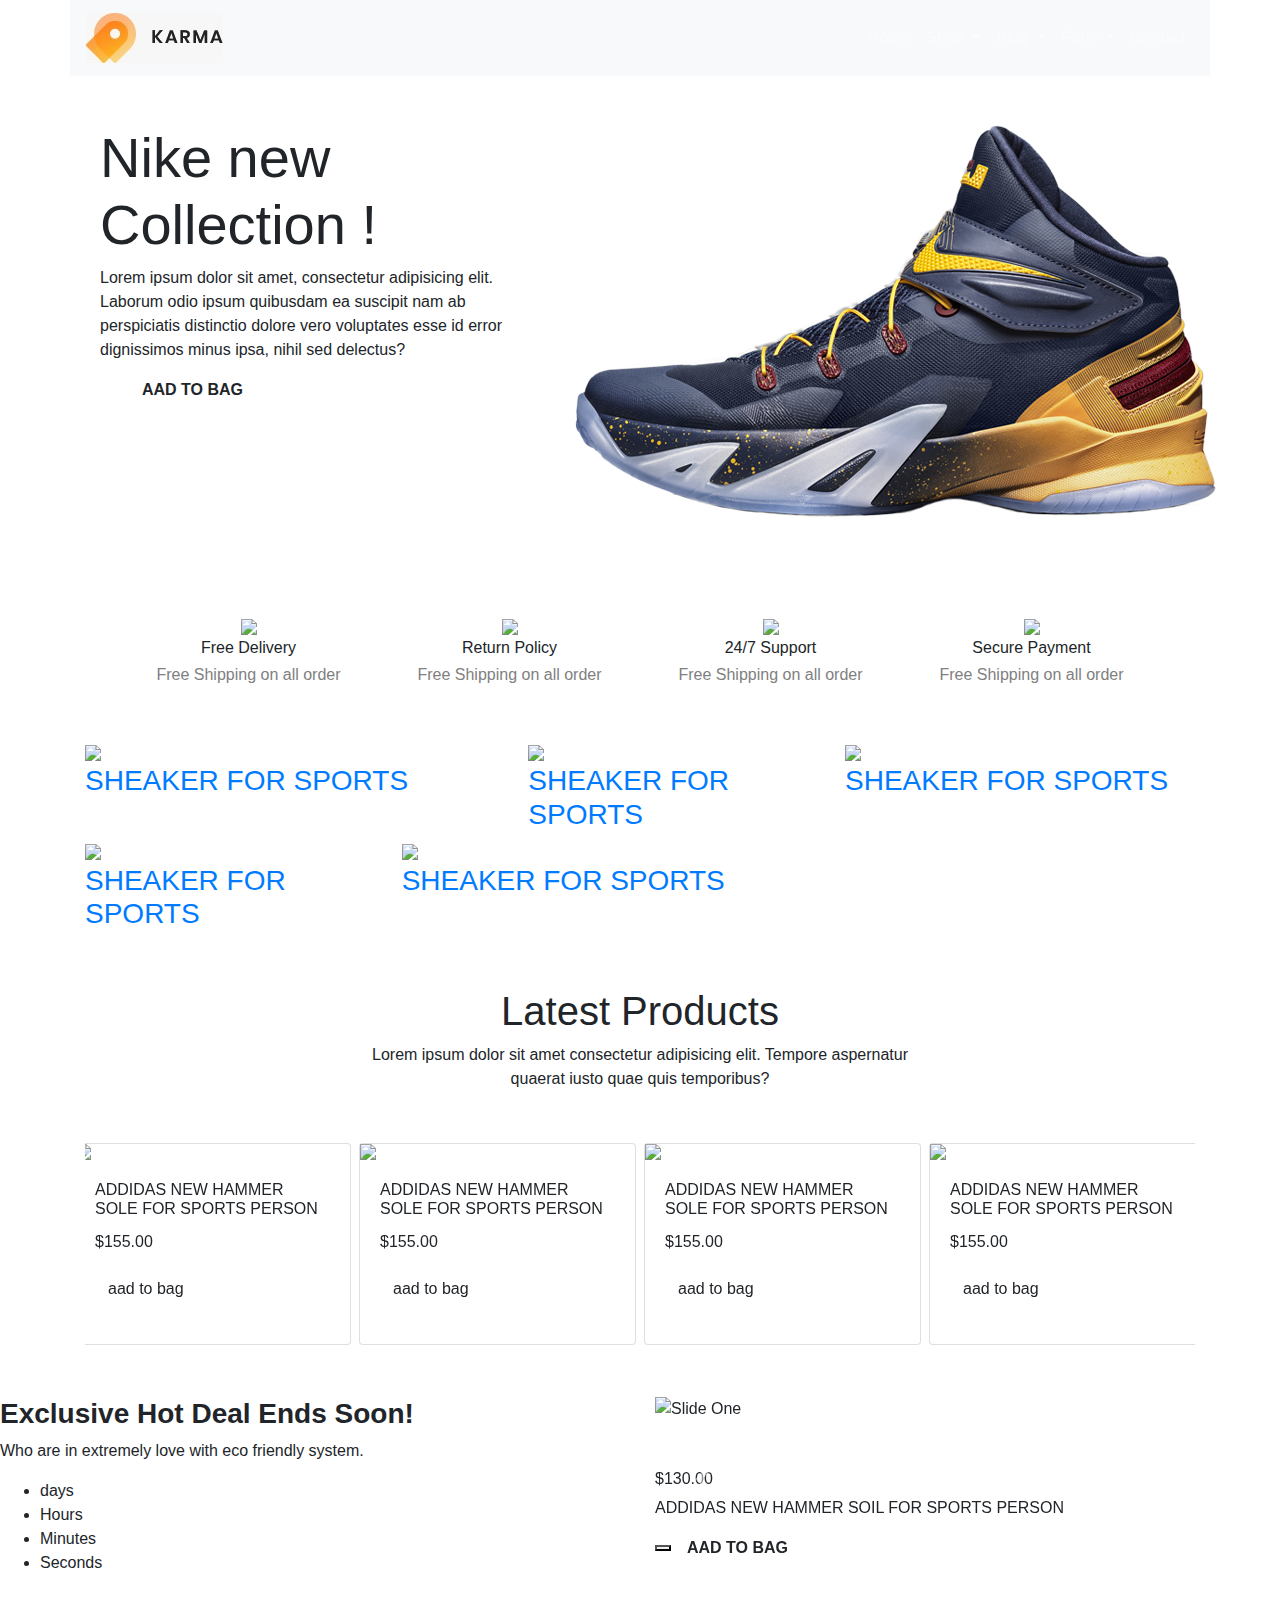
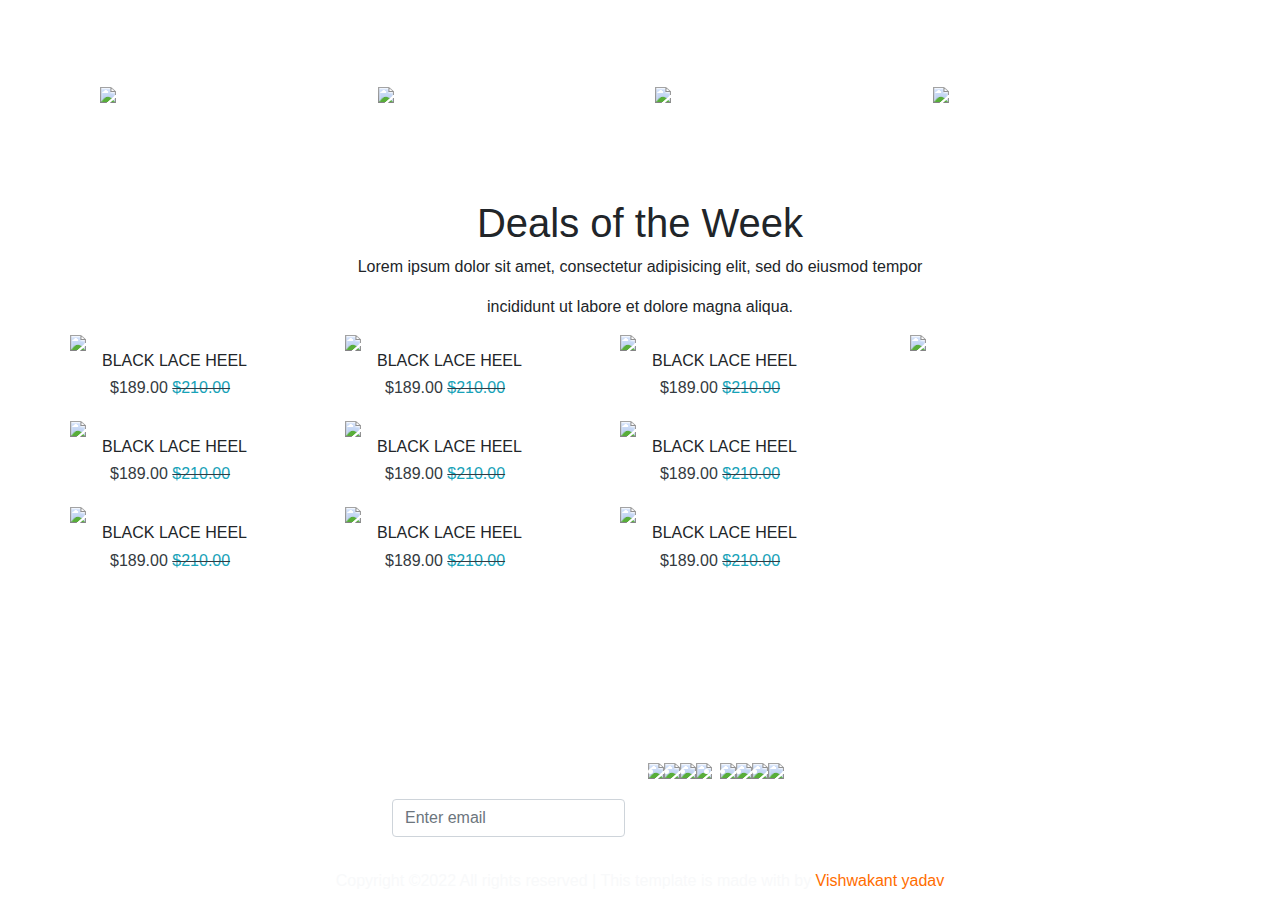
==== index.html @ bac3d117 "Update index.html" ====
<!doctype html>
<html lang="en">
  <head>
    <title>karma shop</title>
    <!-- Required meta tags -->
    <meta charset="utf-8">
    <meta name="viewport" content="width=device-width, initial-scale=1, shrink-to-fit=no">

    <!-- Bootstrap CSS -->
    <link rel="stylesheet" href="https://stackpath.bootstrapcdn.com/bootstrap/4.3.1/css/bootstrap.min.css" integrity="sha384-ggOyR0iXCbMQv3Xipma34MD+dH/1fQ784/j6cY/iJTQUOhcWr7x9JvoRxT2MZw1T" crossorigin="anonymous">
    <link rel="stylesheet" href="https://cdnjs.cloudflare.com/ajax/libs/font-awesome/5.15.2/css/all.min.css" integrity="sha512-HK5fgLBL+xu6dm/Ii3z4xhlSUyZgTT9tuc/hSrtw6uzJOvgRr2a9jyxxT1ely+B+xFAmJKVSTbpM/CuL7qxO8w==" crossorigin="anonymous" referrerpolicy="no-referrer" />
    <link rel="stylesheet" href="assets/css/css.css">
  </head>
  <style>
    .loader{
    width: 80px;
    height: 80px;
    position: relative;
    animation: spin 1.2s linear infinite;
}

  </style>
  <body>
    <div id="myModal" class="modal fade" role="dialog">
      <div class="modal-dialog">
        <!-- Modal content-->
        <div class="modal-content">
          <div class="modal-header">
            <button type="button" class="close" data-dismiss="modal">&times;</button>
            <h4 class="modal-title">Modal Header</h4>
          </div>
          <div class="modal-body">
            <p>Some text in the modal.</p>
          </div>
          <div class="modal-footer">
            <button type="button" class="btn btn-default" data-dismiss="modal">Close</button>
          </div>
        </div>
    
      </div>
    </div>
    <section class="aa">
    <div class="container cc p-0">
    <nav class="navbar navbar-expand-md navbar-dark bg-light ">

    <a class="navbar-brand" href="#">
      <img class="logo horizontal-logo" src="karma.jpeg" alt="forecastr logo">
    </a>
    <button class="navbar-toggler bg-dark" type="button" data-toggle="collapse" data-target="#navbarSupportedContent" aria-controls="navbarSupportedContent" aria-expanded="false" aria-label="Toggle navigation">
      <span class="navbar-toggler-icon"></span>
    </button>
    <div class="collapse navbar-collapse" id="navbarSupportedContent">
      <ul class="navbar-nav ml-auto">
        <li class="nav-item">
          <a class="nav-link" href="index.html">Home</a>
        </li>
        <li class="nav-item dropdown">
          <a class="nav-link dropdown-toggle" href="#" id="navbarDropdown2" role="button" data-toggle="dropdown" aria-haspopup="true" aria-expanded="false">
          Shop
          </a>
          <div class="dropdown-menu" aria-labelledby="navbarDropdown2">
            <a class="dropdown-item" href="#">SHOP CATEGORY</a>
            <a class="dropdown-item" href="#">PRODUCT DETAILS</a>
            <a class="dropdown-item" href="#">PRODUCT CHECKOUT</a>
            <a class="dropdown-item" href="#">SHOPPING CART</a>
            <a class="dropdown-item" href="#">CONFIRMATION</a>
          </div>
        </li>
        <li class="nav-item dropdown">
          <a class="nav-link dropdown-toggle" href="#" id="navbarDropdown3" role="button" data-toggle="dropdown" aria-haspopup="true" aria-expanded="false">
          Blog
          </a>
          <div class="dropdown-menu" aria-labelledby="navbarDropdown3">
            <a class="dropdown-item" href="#">BLOG</a>
            <a class="dropdown-item" href="#">BLOG DETAILS</a>
          </div>
        </li>
        <li class="nav-item dropdown">
            <a class="nav-link dropdown-toggle" href="#" id="navbarDropdown3" role="button" data-toggle="dropdown" aria-haspopup="true" aria-expanded="false">
            Page
            </a>
            <div class="dropdown-menu" aria-labelledby="navbarDropdown3">
              <a class="dropdown-item" href="#">LOGIN</a>
              <a class="dropdown-item" href="#">TRACKING</a>
              <a class="dropdown-item" href="#">ELEMENTS</a>
            </div>
          </li>
        <li class="nav-item">
          <a class="nav-link" href="contact.html">Contact</a>
        </li>
      </ul>
    </div>
</nav>
</div>

<div class="container">
    <div class="col-md-12">
        <div class="row">
    <div class="col-md-5 mt-5">
        <h1 class="display-4"><b>Nike new Collection !</b></h1>
        <p>Lorem ipsum dolor sit amet, consectetur adipisicing elit. Laborum odio ipsum quibusdam ea suscipit nam ab perspiciatis
             distinctio dolore vero voluptates esse id error dignissimos minus ipsa, nihil sed delectus?</p>
             <div class="aad-bag d-flex align-items-center">
              <button type="button" class="btn">
              <span class="lnr lnr-cross"></span></button>
              <span class="add-text text-uppercase ml-3"><b>aad to bag</b></span>
             </div>
              
    </div> 
    <div class="col-md-7 mt-5">
      <img class="img" src="banner-img.png">

    </div>
    
    

    </div>
</div>
</div>
</section>




<div class="container mt-5 dd">
  <div class="row p-5">
<div class="col-lg-3 col-md-6 col-sm-6 text-center">
  <img class="f-icon1" src="C:\Users\hp\Desktop\karma shop\assets\image\f-icon1.png">
  <h6>Free Delivery</h6>
  <h6 style="color: gray;">Free Shipping on all order</h6>
  </div>
  <div class="col-lg-3 col-md-6 col-sm-6 text-center">
    <img class="f-icon1" src="C:\Users\hp\Desktop\karma shop\assets\image\f-icon2.png">
    <h6>Return Policy</h6>
    <h6 style="color: gray;">Free Shipping on all order</h6>
    </div>
    <div class="col-lg-3 col-md-6 col-sm-6 text-center">
      <img class="f-icon1" src="C:\Users\hp\Desktop\karma shop\assets\image\f-icon3.png">
      <h6>24/7 Support</h6>
      <h6 style="color: gray;">Free Shipping on all order</h6>
      </div>
      <div  class="col-lg-3 col-md-6 col-sm-6 text-center">
        <img class="f-icon1" src="C:\Users\hp\Desktop\karma shop\assets\image\f-icon4.png">
        <h6>Secure Payment</h6>
        <h6 style="color: gray;">Free Shipping on all order</h6>
        </div>
</div>
</div>
<div class="container">
  <div class="row">
    <div class="col-lg-8 col-md-8">
      <div class="row">
        <div class="col-lg-7 col-md-8 photo">
          <div class="content">
              <a href="#">
                <div class="content-overlay"></div>
                  <img class="content-image" src="C:\Users\hp\Desktop\karma shop\assets\image\c1.jpg">
                <div class="content-details fadeIn-bottom">
                    <h3 class="content-title">SHEAKER FOR SPORTS</h3>
                </div>
              </a> 
          </div>
        </div>
        <div class="col-lg-5 col-md-4 photo-1">
          <div class="content">
            <a href="#">
              <div class="content-overlay"></div>
                <img class="content-image-1" src="C:\Users\hp\Desktop\karma shop\assets\image\c2.jpg">
              <div class="content-details fadeIn-bottom">
                <h3 class="content-title">SHEAKER FOR SPORTS</h3>
              </div>
            </a>
          </div>
        </div>

        <div class="col-lg-5 col-md-4 photo-2">
          <div class="content">
            <a href="#">
              <div class="content-overlay"></div>
                <img class="content-image-1" src="C:\Users\hp\Desktop\karma shop\assets\image\c3.jpg">
              <div class="content-details fadeIn-bottom">
                <h3 class="content-title">SHEAKER FOR SPORTS</h3>
              </div>
            </a>
          </div>
        </div>
        <div class="col-lg-7 col-md-8 photo-3">
          <div class="content">
              <a href="#">
                <div class="content-overlay"></div>
                  <img class="content-image" src="C:\Users\hp\Desktop\karma shop\assets\image\c4.jpg">
                <div class="content-details fadeIn-bottom">
                    <h3 class="content-title">SHEAKER FOR SPORTS</h3>
                </div>
              </a> 
          </div>
        </div>
      </div>
    </div>

    <div class="col-lg-4 col-md-4">
      <div class="row">
        <div class="col-lg-12 col-md-12 photo-4">
          <div class="content">
            <a href="#">
              <div class="content-overlay"></div>
              <img class="content-image-4" src="C:\Users\hp\Desktop\karma shop\assets\image\c5.jpg">
              <div class="content-details fadeIn-bottom">
                <h3 class="content-title">SHEAKER FOR SPORTS</h3> 
              </div>
            </a> 
          </div>
        </div>
      </div>
    </div>
  </div>
</div>

<div class="container">
  <div class="col-md-12 ttttt text-center mt-5">
    <h1 class="">Latest Products</h1>
    <p>Lorem ipsum dolor sit amet consectetur adipisicing elit. 
        Tempore aspernatur<br> quaerat iusto quae quis temporibus?</p>
  
  </div>
</div>



<section class="my-5">
	<div class="container">
	<div class="col-xl-12">
	</div>
	
		<div id="carouselFourColumn" class="carousel slide" data-ride="carousel">
		  <!-- <ol class="carousel-indicators">
			<li data-target="#carouselFourColumn" data-slide-to="0" class="active"></li>
			<li data-target="#carouselFourColumn" data-slide-to="1"></li>
			<li data-target="#carouselFourColumn" data-slide-to="2"></li>
		  </ol> -->
		  <div class="carousel-inner">
			<div class="carousel-item active">
				<div class="row">
				  <div class="col-xl-3 p-1">				
					<div class="card">
					  <img src="C:\Users\hp\Desktop\karma shop\assets\image\p1.jpg" class="w-100">
					  <div class="card-body">
						<h6 class="card-title">ADDIDAS NEW HAMMER SOLE FOR SPORTS PERSON</h6>
						<p class="card-text">$155.00</p>
            <div class="btn">
              <div class="icon"><i class="fab fa-facebook-f"></i></div>
              <p class="hover-text">aad to bag</p>
            </div>
					  </div>
					</div>
				  </div>
				  <div class="col-xl-3 p-1">				
						<div class="card">
              <img src="C:\Users\hp\Desktop\karma shop\assets\image\p2.jpg" class="w-100">
              <div class="card-body">
              <h6 class="card-title">ADDIDAS NEW HAMMER SOLE FOR SPORTS PERSON</h6>
              <p class="card-text">$155.00</p>
               <div class="btn"><i class="fab fa-facebook-f"></i>
                <div class="icon"><i class="fab fa-facebook-f"></i></div>
                <p class="hover-text">aad to bag</p>
              </div>
               
              </div>
            </div>
				  </div>
				  <div class="col-xl-3 p-1">				
						<div class="card">
              <img src="C:\Users\hp\Desktop\karma shop\assets\image\p3.jpg" class="w-100">
              <div class="card-body">
              <h6 class="card-title">ADDIDAS NEW HAMMER SOLE FOR SPORTS PERSON</h6>
              <p class="card-text">$155.00</p>
              <div class="btn"><i class="fab fa-facebook-f"></i>
                <div class="icon"><i class="fab fa-facebook-f"></i></div>
                <p class="hover-text">aad to bag</p>
              </div>
              </div>
            </div>
				  </div>
				  <div class="col-xl-3 p-1">				
						<div class="card">
              <img src="C:\Users\hp\Desktop\karma shop\assets\image\p4.jpg" class="w-100">
              <div class="card-body">
              <h6 class="card-title">ADDIDAS NEW HAMMER SOLE FOR SPORTS PERSON</h6>
              <p class="card-text">$155.00</p>
              <div class="btn"><i class="fab fa-facebook-f"></i>
                <div class="icon"><i class="fab fa-facebook-f"></i></div>
                <p class="hover-text">aad to bag</p>
              </div>
              </div>
            </div>
				  </div>
				</div>
			</div>
			<div class="carousel-item">
			 <div class="row">
				  <div class="col-xl-3 p-1">				
						<div class="card">
              <img src="C:\Users\hp\Desktop\karma shop\assets\image\p6.jpg" class="w-100">
              <div class="card-body">
              <h6 class="card-title">ADDIDAS NEW HAMMER SOLE FOR SPORTS PERSON</h6>
              <p class="card-text">$155.00</p>
              <div class="btn"><i class="fab fa-facebook-f"></i>
                <div class="icon"><i class="fab fa-facebook-f"></i></div>
                <p class="hover-text">aad to bag</p>
              </div>
              </div>
            </div>
				  </div>
				  <div class="col-xl-3 p-1">				
						<div class="card">
              <img src="C:\Users\hp\Desktop\karma shop\assets\image\p6.jpg" class="w-100">
              <div class="card-body">
              <h6 class="card-title">ADDIDAS NEW HAMMER SOLE FOR SPORTS PERSON</h6>
              <p class="card-text">$155.00</p>
              <div class="btn"><i class="fab fa-facebook-f"></i>
                <div class="icon"><i class="fab fa-facebook-f"></i></div>
                <p class="hover-text">aad to bag</p>
              </div>
              </div>
            </div>
				  </div>
				  <div class="col-xl-3 p-1">				
						<div class="card">
              <img src="C:\Users\hp\Desktop\karma shop\assets\image\p7.jpg" class="w-100">
              <div class="card-body">
              <h6 class="card-title">ADDIDAS NEW HAMMER SOLE FOR SPORTS PERSON</h6>
              <p class="card-text">$155.00</p>
              <div class="btn"><i class="fab fa-facebook-f"></i>
                <div class="icon"><i class="fab fa-facebook-f"></i></div>
                <p class="hover-text">aad to bag</p>
              </div>
              </div>
            </div>
				  </div>
				  <div class="col-xl-3 p-1">				
						<div class="card">
              <img src="C:\Users\hp\Desktop\karma shop\assets\image\p8.jpg" class="w-100">
              <div class="card-body">
              <h6 class="card-title">ADDIDAS NEW HAMMER SOLE FOR SPORTS PERSON</h6>
              <p class="card-text">$155.00</p>
              <div class="btn"><i class="fab fa-facebook-f"></i>
                <div class="icon"><i class="fab fa-facebook-f"></i></div>
                <p class="hover-text">aad to bag</p>
              </div>
              </div>
            </div>
				  </div>
				</div>
			</div>
			<div class="carousel-item">
			<div class="row">
				  <div class="col-xl-3 p-1">				
						<div class="card">
					  <img src="C:\Users\hp\Desktop\karma shop\assets\image\p1.jpg" class="w-100">
					  <div class="card-body">
						<h6 class="card-title">ADDIDAS NEW HAMMER SOLE FOR SPORTS PERSON</h6>
						<p class="card-text">$155.00</p>
            <div class="btn"><i class="fab fa-facebook-f"></i>
              <div class="icon"><i class="fab fa-facebook-f"></i></div>
              <p class="hover-text">aad to bag</p>
            </div>
					  </div>
					</div>
				  </div>
				  <div class="col-xl-3 p-1">				
            <div class="card">
              <img src="C:\Users\hp\Desktop\karma shop\assets\image\p1.jpg" class="w-100">
              <div class="card-body">
              <h6 class="card-title">ADDIDAS NEW HAMMER SOLE FOR SPORTS PERSON</h6>
              <p class="card-text">$155.00</p>
              <div class="btn"><i class="fab fa-facebook-f"></i>
                <div class="icon"><i class="fab fa-facebook-f"></i></div>
                <p class="hover-text">aad to bag</p>
              </div>
              </div>
            </div>
				  </div>
				  <div class="col-xl-3 p-1">				
						<div class="card">
              <img src="C:\Users\hp\Desktop\karma shop\assets\image\p1.jpg" class="w-100">
              <div class="card-body">
              <h6 class="card-title">ADDIDAS NEW HAMMER SOLE FOR SPORTS PERSON</h6>
              <p class="card-text">$155.00</p>
              <div class="btn"><i class="fab fa-facebook-f"></i>
                <div class="icon"><i class="fab fa-facebook-f"></i></div>
                <p class="hover-text">aad to bag</p>
              </div>
              </div>
            </div>
				  </div>
				  <div class="col-xl-3 p-1">				
						<div class="card">
              <img src="C:\Users\hp\Desktop\karma shop\assets\image\p1.jpg" class="w-100">
              <div class="card-body">
              <h6 class="card-title">ADDIDAS NEW HAMMER SOLE FOR SPORTS PERSON</h6>
              <p class="card-text">$155.00</p>
              <div class="btn"><i class="fab fa-facebook-f"></i>
                <div class="icon"><i class="fab fa-facebook-f"></i></div>
                <p class="hover-text">aad to bag</p>
              </div>
              </div>
            </div>
				  </div>
				</div>
			</div>
		  </div>
		  <a class="carousel-control-prev" href="#carouselFourColumn" role="button" data-slide="prev">
			<span class="carousel-control-prev-icon" aria-hidden="true"></span>
			<span class="sr-only">Previous</span>
		  </a>
		  <a class="carousel-control-next" href="#carouselFourColumn" role="button" data-slide="next">
			<span class="carousel-control-next-icon" aria-hidden="true"></span>
			<span class="sr-only">Next</span>
		  </a>
		</div>
		</div>	
	</section>

  <div class="container-fluid p-0 overflow-hidden">
    <div class="row">
      <div class="col-md-6"> 
        <div class="back">
          <div class="text">
              <h3><b>Exclusive Hot Deal Ends Soon!</b></h3>
              <p>Who are in extremely love with eco friendly system.</p>

              
                <div id="countdown down">
                  <ul>
                    <li><span id="days"></span>days</li>
                    <li><span id="hours"></span>Hours</li>
                    <li><span id="minutes"></span>Minutes</li>
                    <li><span id="seconds"></span>Seconds</li>
                  </ul>
                </div>

              
              
           </div>
        </div>

      </div>
        <div class="col-md-6 ab">
          
         
        <div id="bs4-slide-carousel" class="carousel slide" data-ride="carousel" >
          <div class="carousel-inner">
            <div class="carousel-item active liner">
              <img class="d-block w-50" src="C:\Users\hp\Desktop\karma shop\assets\image\e-p1.png" alt="Slide One">
              <div class=" mr-5 mt-5">
                <h6>$130.00 </h6>
              <p>ADDIDAS NEW HAMMER SOIL FOR SPORTS PERSON</p>
              </div>
              <div class="aad-bag d-flex align-items-center lp">
                <button type="button" class="bttn">
                <span class="lnr lnr-cross"></span></button>
                <span class="add-text text-uppercase ml-3"><b>aad to bag</b></span>
               </div>
              
            </div>
            <div class="carousel-item liner">
              <img class="d-block w-50" src="C:\Users\hp\Desktop\karma shop\assets\image\e-p1.png" alt="Slide Two">
              <div class=" mr-5 mt-5">
                <h6>$130.00 </h6>
              <p>ADDIDAS NEW HAMMER SOIL FOR SPORTS PERSON</p>
              </div>
              <div class="aad-bag d-flex align-items-center">
                <button type="button" class="bttn">
                <span class="lnr lnr-cross"></span></button>
                <span class="add-text text-uppercase ml-3"><b>aad to bag</b></span>
               </div>
              
                
            </div>
            <div class="carousel-item liner">
              <img class="d-block w-50" src="C:\Users\hp\Desktop\karma shop\assets\image\e-p1.png" alt="Slide Three">
              <div class=" mr-5 mt-5">
                <h6>$130.00</h6>
              <p>ADDIDAS NEW HAMMER SOIL FOR SPORTS PERSON</p>
              </div>
              <div class="aad-bag d-flex align-items-center">
                <button type="button" class="bttn">
                <span class="lnr lnr-cross"></span></button>
                <span class="add-text text-uppercase ml-3"><b>aad to bag</b></span>
               </div>
                
            </div>
          </div>
          <a class="carousel-control-prev" href="#bs4-slide-carousel" role="button" data-slide="prev">
            <span class="carousel-control-prev-icon" aria-hidden="true"></span>
            <span class="sr-only">Previous</span>
          </a>
          <a class="carousel-control-next" href="#bs4-slide-carousel" role="button" data-slide="next">
            <span class="carousel-control-next-icon" aria-hidden="true"> <span class="sr-only">Next</span></span>
            <span class="sr-only">Next</span>
          </a>  
        </div>
       
        
        
        </div>
        
    </div>
  </div>

  <div class="container">
    <div class="col-md-12 mt-5 pt-5">
      <div class="row">
      <div class="col-md-3 col-sm-6 ss">
          <img class="img-fluid d-block mx-auto" src="C:\Users\hp\Desktop\karma shop\assets\image\1.png">
        </div>
        <div class="col-md-3 col-sm-6 ss">
          <img class="img-fluid d-block mx-auto" src="C:\Users\hp\Desktop\karma shop\assets\image\2.png">
        </div>
        <div class="col-md-3 col-sm-6 ss">
          <img class="img-fluid d-block mx-auto" src="C:\Users\hp\Desktop\karma shop\assets\image\3.png">
        </div>
        <div class="col-md-3 col-sm-6 ss">
          <img class="img-fluid d-block mx-auto" src="C:\Users\hp\Desktop\karma shop\assets\image\4.png">
        </div>
      </div>
    </div>
  </div>

  <div class="container">
    <div class="col-md-12 text-center mt-5 pt-5">
      <h1>Deals of the Week</h1>
      <p>Lorem ipsum dolor sit amet, consectetur adipisicing elit, sed do eiusmod 
        tempor<p>incididunt ut labore et dolore magna aliqua.</p></p>
    </div>
  </div>

  <div class="container">
      <div class="row">
        <div class="col-md-9 row lo">
        <div class="col-md-4 d-flex p-0">
          <img  src="C:\Users\hp\Desktop\karma shop\assets\image\r1.jpg">
        <div>
          <h6 class="mx-3 mt-3 lace">BLACK LACE HEEL</h6>
            <h6 class="text-dark mx-4">$189.00 <del><span class="text-info">$210.00</span></del></h6>
            </div>
        </div>
        <div class="col-md-4 d-flex p-0">
          <img  src="C:\Users\hp\Desktop\karma shop\assets\image\r2.jpg">
          <div>
          <h6 class="mx-3 mt-3 lace">BLACK LACE HEEL</h6>
            <h6 class="text-dark mx-4">$189.00 <del><span class="text-info">$210.00</span></del></h6>
            </div>
        </div>
        <div class="col-md-4 d-flex p-0">
          <img  src="C:\Users\hp\Desktop\karma shop\assets\image\r3.jpg">
          <div>
          <h6 class="mx-3 mt-3 lace">BLACK LACE HEEL</h6>
            <h6 class="text-dark mx-4">$189.00 <del><span class="text-info">$210.00</span></del></h6>
            </div>
        </div>
        <div class="col-md-4 d-flex mt-3 p-0">
          <img  src="C:\Users\hp\Desktop\karma shop\assets\image\r5.jpg">
          <div>
          <h6 class="mx-3 mt-3 lace">BLACK LACE HEEL</h6>
            <h6 class="text-dark mx-4">$189.00 <del><span class="text-info">$210.00</span></del></h6>
            </div>
        </div>
        <div class="col-md-4 d-flex mt-3 p-0">
          <img  src="C:\Users\hp\Desktop\karma shop\assets\image\r6.jpg">
          <div>
          <h6 class="mx-3 mt-3 lace">BLACK LACE HEEL</h6>
            <h6 class="text-dark mx-4">$189.00 <del><span class="text-info">$210.00</span></del></h6>
            </div>
        </div>
        <div class="col-md-4 d-flex mt-3 p-0">
          <img  src="C:\Users\hp\Desktop\karma shop\assets\image\r7.jpg">
          <div>
          <h6 class="mx-3 mt-3 lace">BLACK LACE HEEL</h6>
            <h6 class="text-dark mx-4">$189.00 <del><span class="text-info">$210.00</span></del></h6>
            </div>
        </div>
        <div class="col-md-4 d-flex mt-3 p-0">
          <img  src="C:\Users\hp\Desktop\karma shop\assets\image\r9.jpg">
          <div>
          <h6 class="mx-3 mt-3 lace">BLACK LACE HEEL</h6>
            <h6 class="text-dark mx-4">$189.00 <del><span class="text-info">$210.00</span></del></h6>
            </div>
        </div>
        <div class="col-md-4 d-flex mt-3 p-0">
          <img  src="C:\Users\hp\Desktop\karma shop\assets\image\r10.jpg">
          <div>
          <h6 class="mx-3 mt-3 lace">BLACK LACE HEEL</h6>
            <h6 class="text-dark mx-4">$189.00 <del><span class="text-info">$210.00</span></del></h6>
            </div>
        </div>
        <div class="col-md-4 d-flex mt-3 p-0">
          <img  src="C:\Users\hp\Desktop\karma shop\assets\image\r11.jpg">
          <div>
          <h6 class="mx-3 mt-3 lace">BLACK LACE HEEL</h6>
            <h6 class="text-dark mx-4">$189.00 <del><span class="text-info">$210.00</span></del></h6>
            </div>
        </div>

      </div>
      <div class="col-md-3 mb">
        <img class="img-fluid d-block mx-auto" src="C:\Users\hp\Desktop\karma shop\assets\image\c5 (1).jpg">
      </div>
      </div>
  </div>

     <div class="container-fluid mt-5 p-0 overflow-hidden">
      <div class="row p-0">
        <div class="background row p-0">
          <div class="col-md-3 col-lg-3 mt-5 pt-5 ba">
            <div class="text-white ml-5 pl-4 da">
              <h4 class="us">About Us</h4>
            <p class="co">Lorem ipsum dolor sit amet, consectetur adipisicing elit,
               sed do eiusmod tempor incididunt ut labore dolore magna aliqua.</p>
            </div>
          </div>
          <div class="col-md-3 col-lg-3 mt-5 pt-5 sa">
            <div class="text-white ml-5 pl-4 sb">
              <h4 class="us">Newsletter</h4>
            <p class="co">Stay update with our latest</p>
            <input type="email" class="form-control" id="exampleInputEmail1" aria-describedby="emailHelp" placeholder="Enter email">
            </div>
          </div>
          <div class="col-md-3  col-lg-3 mt-5 pt-5 wa">
            <div class="row text-white">
              <div class="col-md-12 na">
                <h4>Instragram Feed</h4>
              </div>
              <ul class="d-flex m-0 p-0 ml-2 vv">
                <li class="padding"><img src="C:\Users\hp\Desktop\karma shop\assets\image\i1.jpg"></li>
                <li class="padding"><img src="C:\Users\hp\Desktop\karma shop\assets\image\i2.jpg"></li>
                <li class="padding"><img src="C:\Users\hp\Desktop\karma shop\assets\image\i3.jpg"></li>
                <li class="padding"><img src="C:\Users\hp\Desktop\karma shop\assets\image\i4.jpg"></li>
              </ul>
              <ul class="d-flex m-0 p-0 ml-2 vv">
                <li class="padding"><img src="C:\Users\hp\Desktop\karma shop\assets\image\i5.jpg"></li>
                <li class="padding"><img src="C:\Users\hp\Desktop\karma shop\assets\image\i6.jpg"></li>
                <li class="padding"><img src="C:\Users\hp\Desktop\karma shop\assets\image\i7.jpg"></li>
                <li class="padding"><img src="C:\Users\hp\Desktop\karma shop\assets\image\i8.jpg"></li>
              </ul>

           
            </div>
          </div>
          <div class="col-md-3 col-lg-3 mt-5 pt-5 ma">
            <div class="text-white ml-5 pl-4 mm">
              <h4> Follow Us</h4>
            <p class="co">Let us be social</p>
            <i class="fab fa-facebook"></i>
            <i class="fab fa-twitter"></i>
            <i class="fab fa-linkedin-in"></i>
            <i class="fab fa-whatsapp"></i>
            </div>
          </div>

          <div class="col-md-12 bbb p-0 m-0">
            <h6 class="text-light text-center">Copyright ©2022 All rights reserved | This template is made with by <span style="color:#ff6d00">Vishwakant yadav</span></h6>
          </div>


        </div>
      </div>
     </div>

  
    
   




























    <!-- Optional JavaScript -->
    <!-- jQuery first, then Popper.js, then Bootstrap JS -->
    <script src="https://code.jquery.com/jquery-3.3.1.slim.min.js" integrity="sha384-q8i/X+965DzO0rT7abK41JStQIAqVgRVzpbzo5smXKp4YfRvH+8abtTE1Pi6jizo" crossorigin="anonymous"></script>
    <script src="https://cdnjs.cloudflare.com/ajax/libs/popper.js/1.14.7/umd/popper.min.js" integrity="sha384-UO2eT0CpHqdSJQ6hJty5KVphtPhzWj9WO1clHTMGa3JDZwrnQq4sF86dIHNDz0W1" crossorigin="anonymous"></script>
    <script src="https://stackpath.bootstrapcdn.com/bootstrap/4.3.1/js/bootstrap.min.js" integrity="sha384-JjSmVgyd0p3pXB1rRibZUAYoIIy6OrQ6VrjIEaFf/nJGzIxFDsf4x0xIM+B07jRM" crossorigin="anonymous"></script>
    <script src="assets/js/js.js"></script>
    <script>
      $('#bs4-slide-carousel').carousel({
        interval: 3000
      })
      </script>
  </body>
</html>
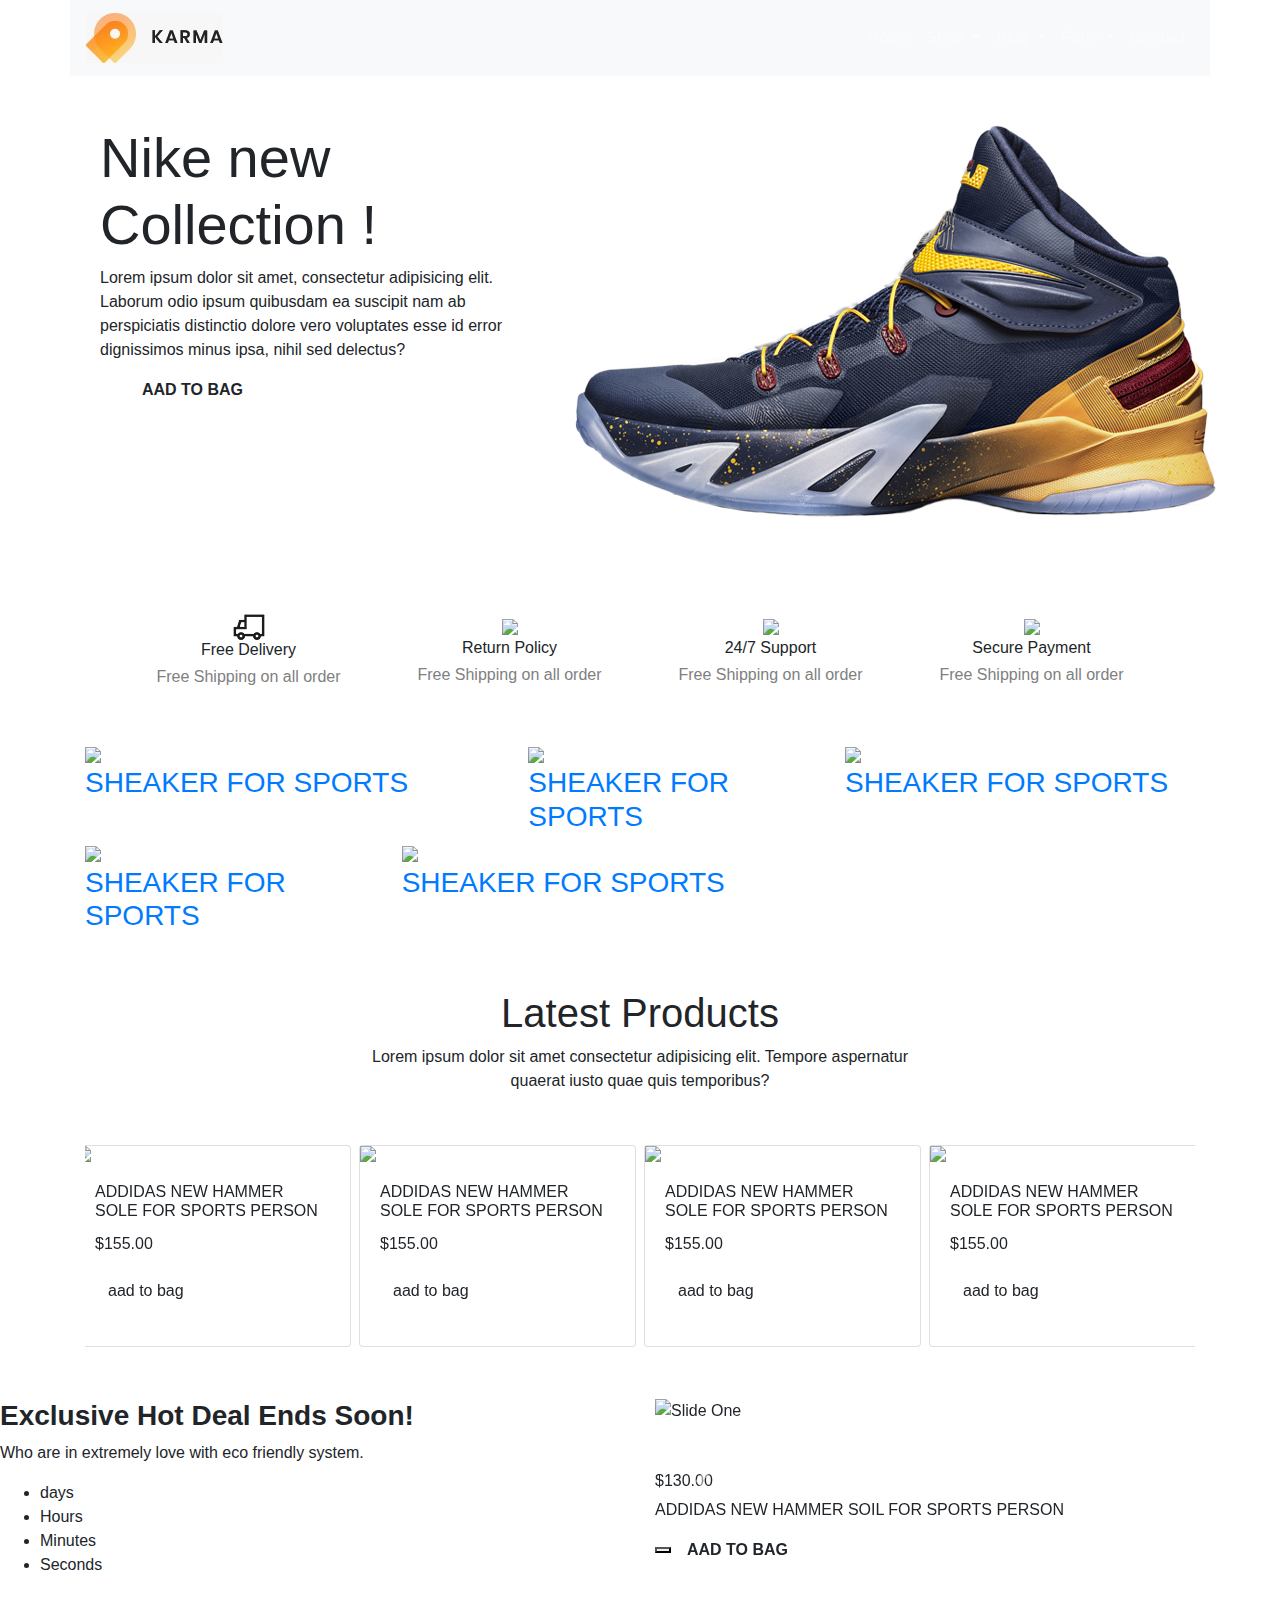
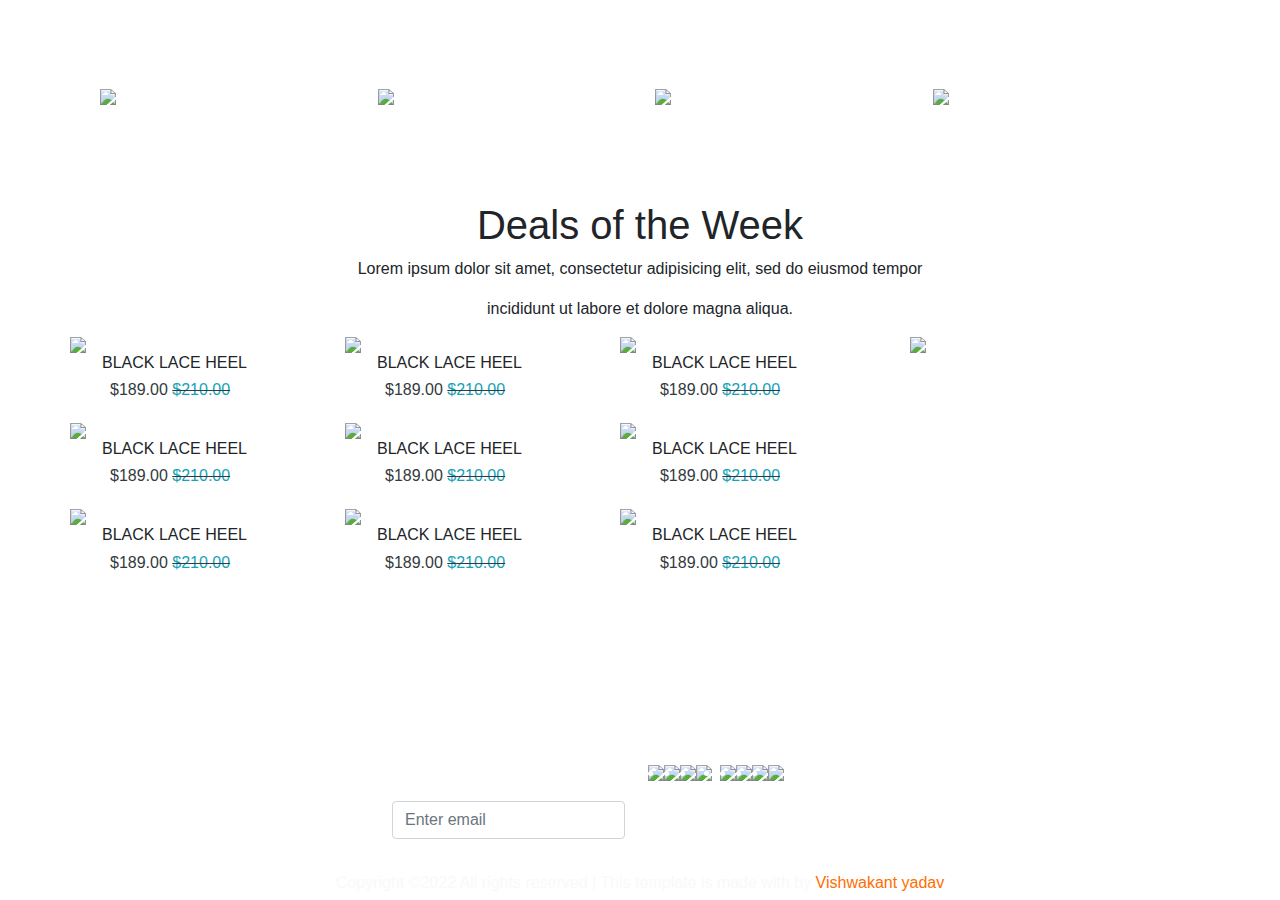
==== commit 2c73ae84: "Update index.html" ====
--- a/index.html
+++ b/index.html
@@ -125,7 +125,7 @@
 <div class="container mt-5 dd">
   <div class="row p-5">
 <div class="col-lg-3 col-md-6 col-sm-6 text-center">
-  <img class="f-icon1" src="C:\Users\hp\Desktop\karma shop\assets\image\f-icon1.png">
+  <img class="f-icon1" src="f-icon1.png">
   <h6>Free Delivery</h6>
   <h6 style="color: gray;">Free Shipping on all order</h6>
   </div>
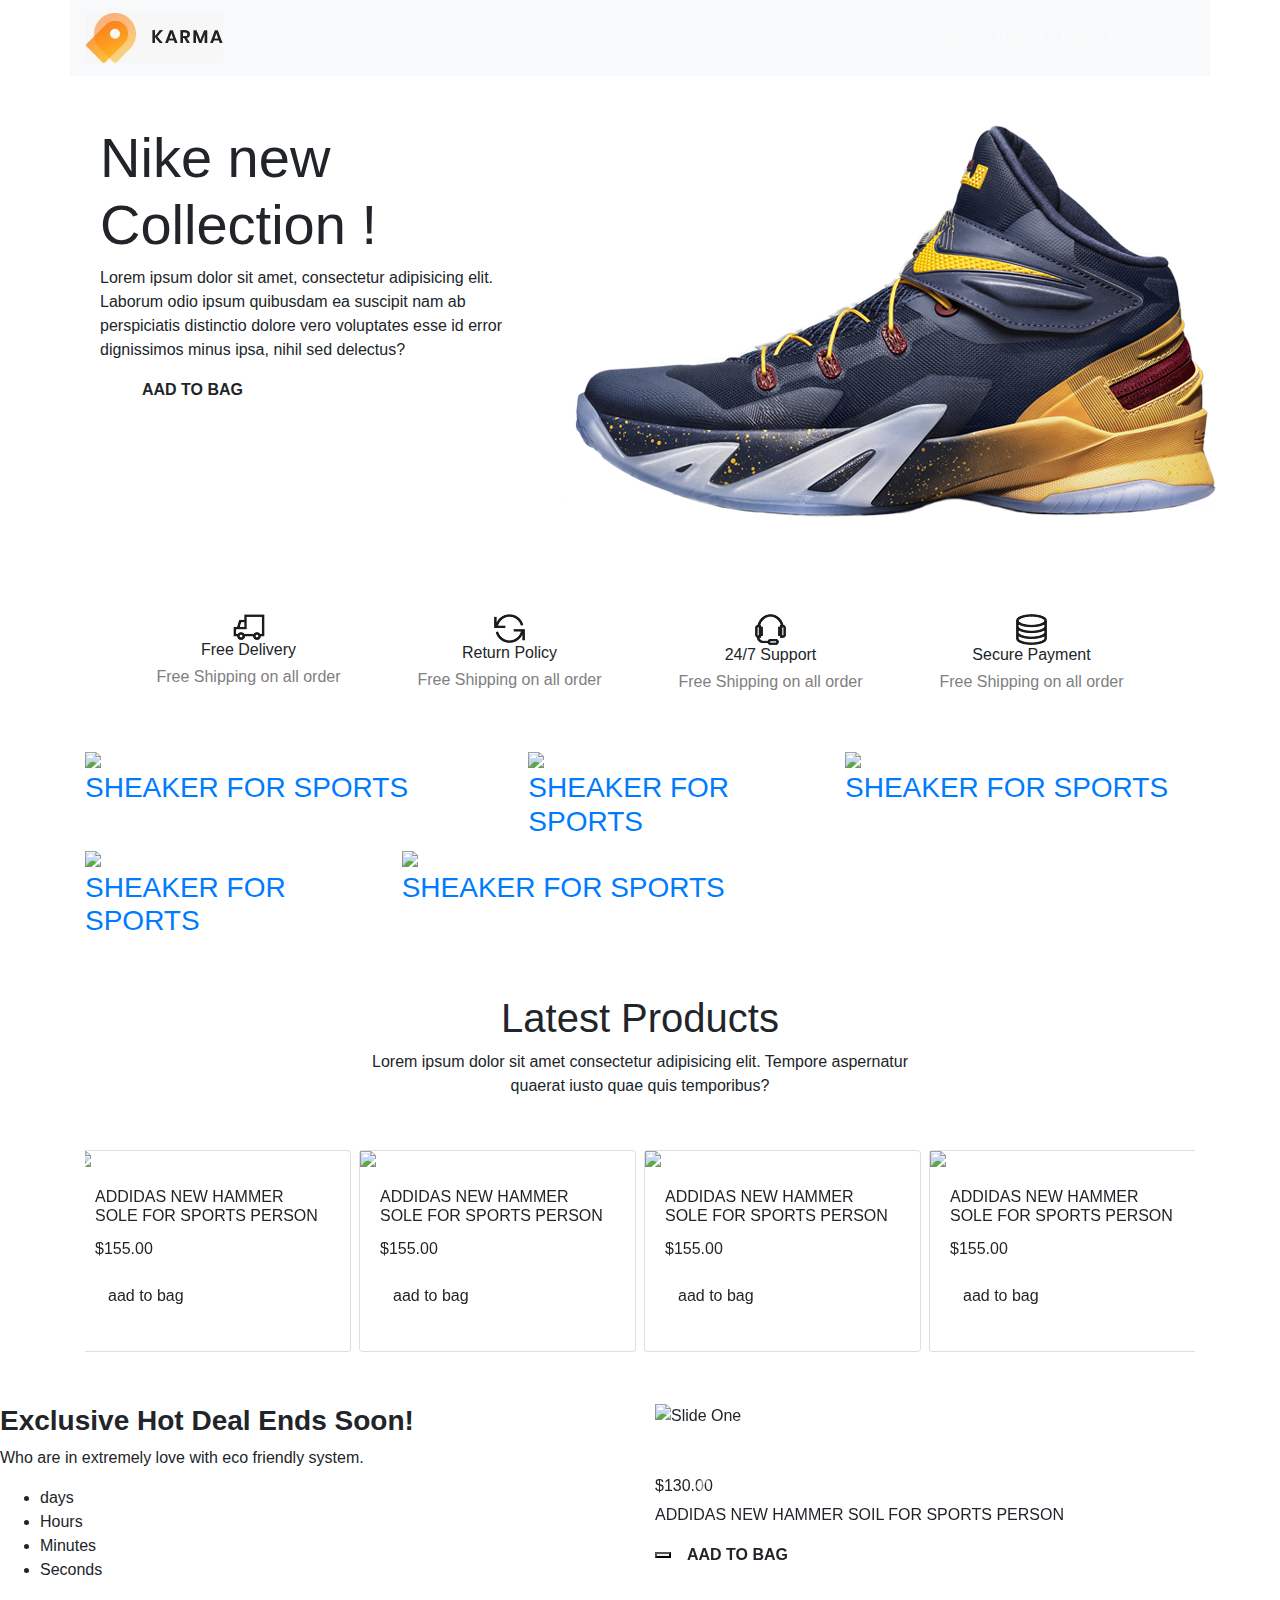
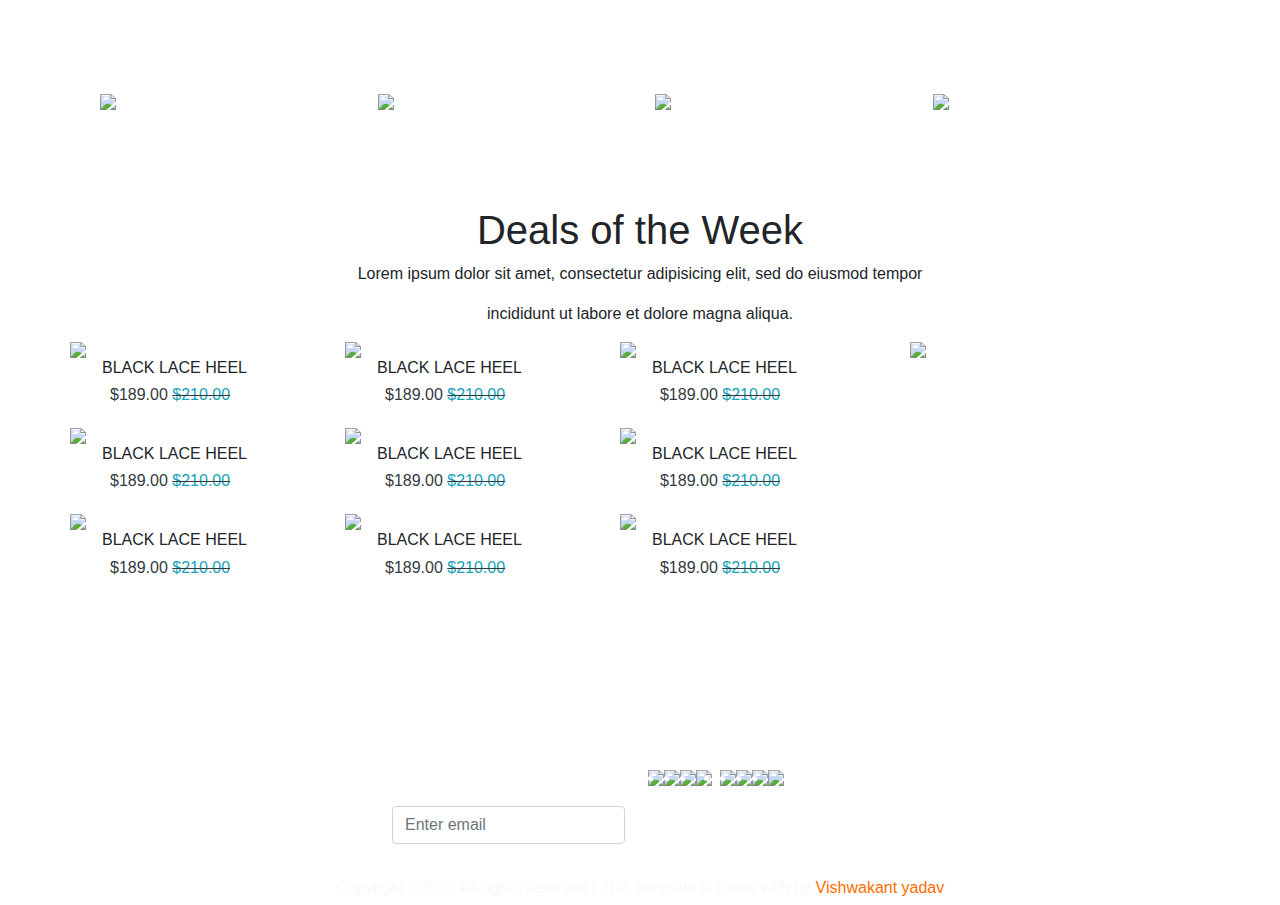
==== commit f905825c: "Update index.html" ====
--- a/index.html
+++ b/index.html
@@ -130,17 +130,17 @@
   <h6 style="color: gray;">Free Shipping on all order</h6>
   </div>
   <div class="col-lg-3 col-md-6 col-sm-6 text-center">
-    <img class="f-icon1" src="C:\Users\hp\Desktop\karma shop\assets\image\f-icon2.png">
+    <img class="f-icon1" src="f-icon2.png">
     <h6>Return Policy</h6>
     <h6 style="color: gray;">Free Shipping on all order</h6>
     </div>
     <div class="col-lg-3 col-md-6 col-sm-6 text-center">
-      <img class="f-icon1" src="C:\Users\hp\Desktop\karma shop\assets\image\f-icon3.png">
+      <img class="f-icon1" src="f-icon3.png">
       <h6>24/7 Support</h6>
       <h6 style="color: gray;">Free Shipping on all order</h6>
       </div>
       <div  class="col-lg-3 col-md-6 col-sm-6 text-center">
-        <img class="f-icon1" src="C:\Users\hp\Desktop\karma shop\assets\image\f-icon4.png">
+        <img class="f-icon1" src="f-icon4.png">
         <h6>Secure Payment</h6>
         <h6 style="color: gray;">Free Shipping on all order</h6>
         </div>
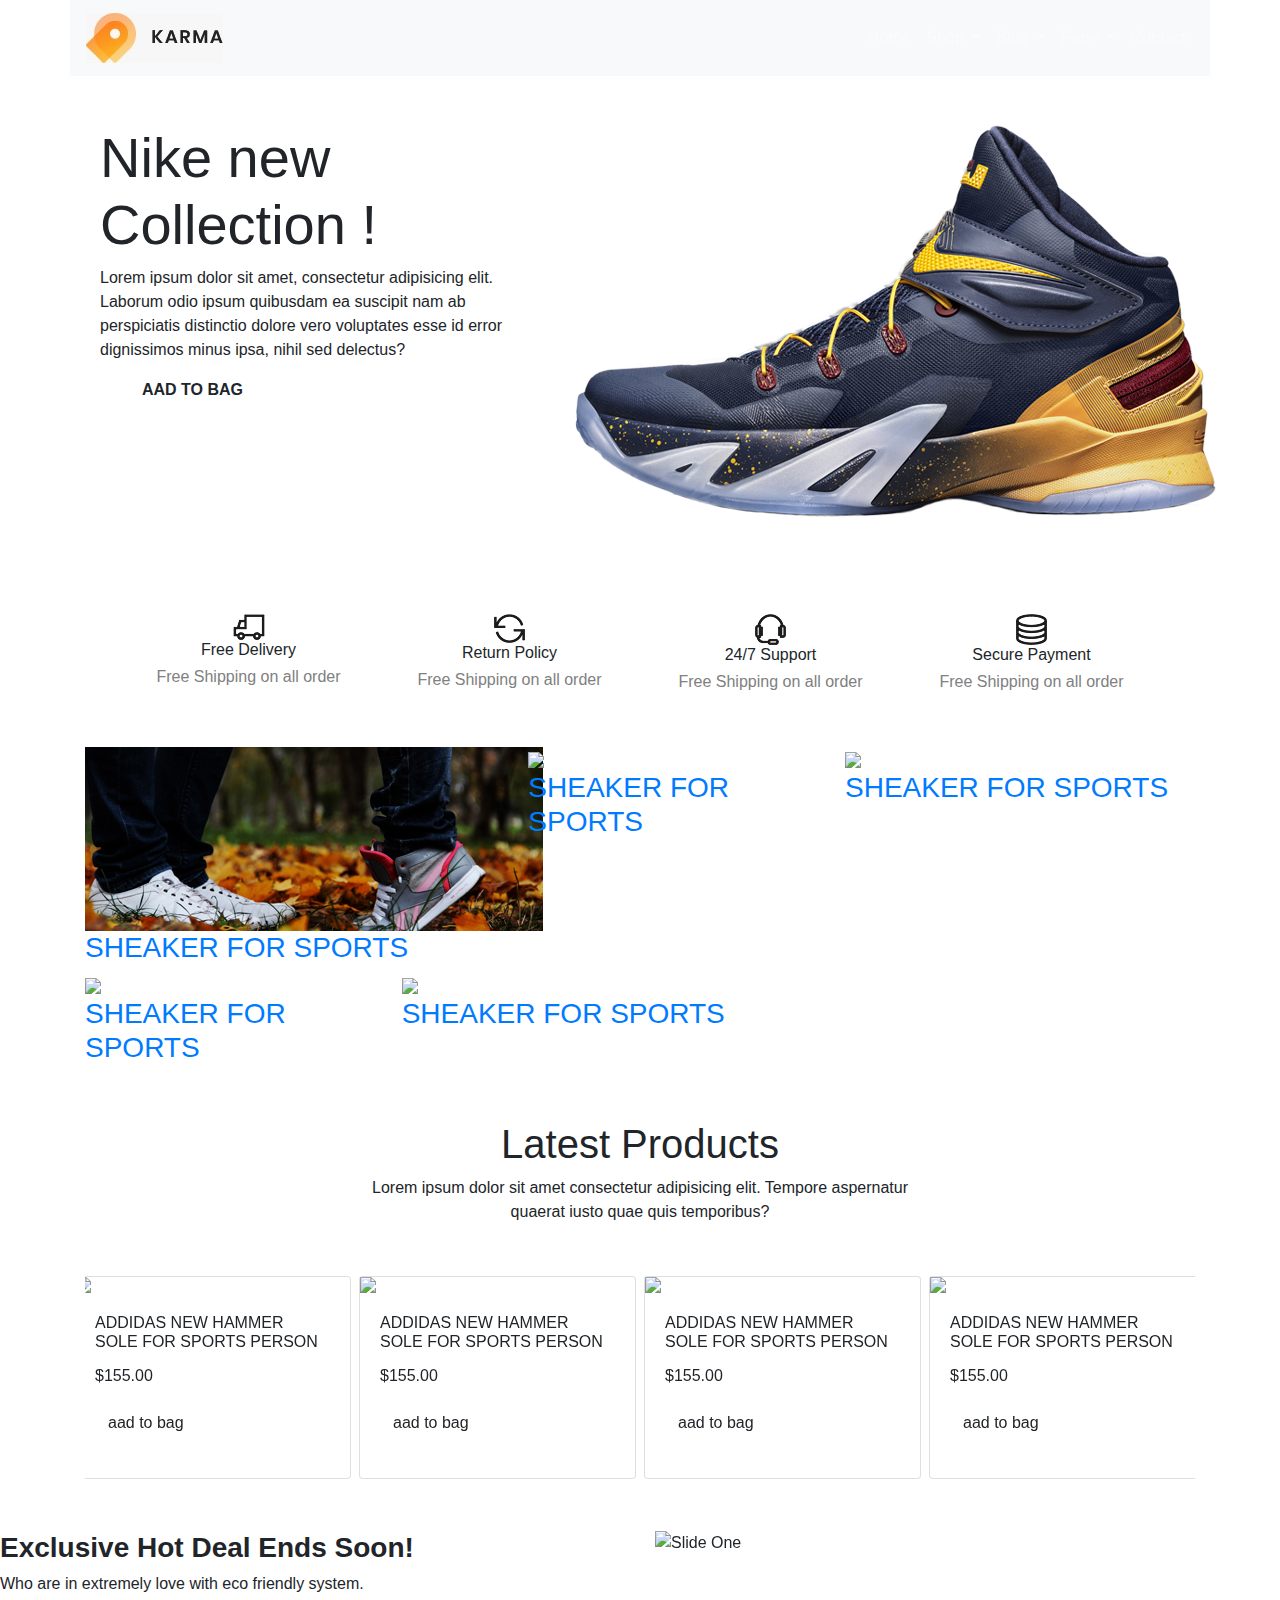
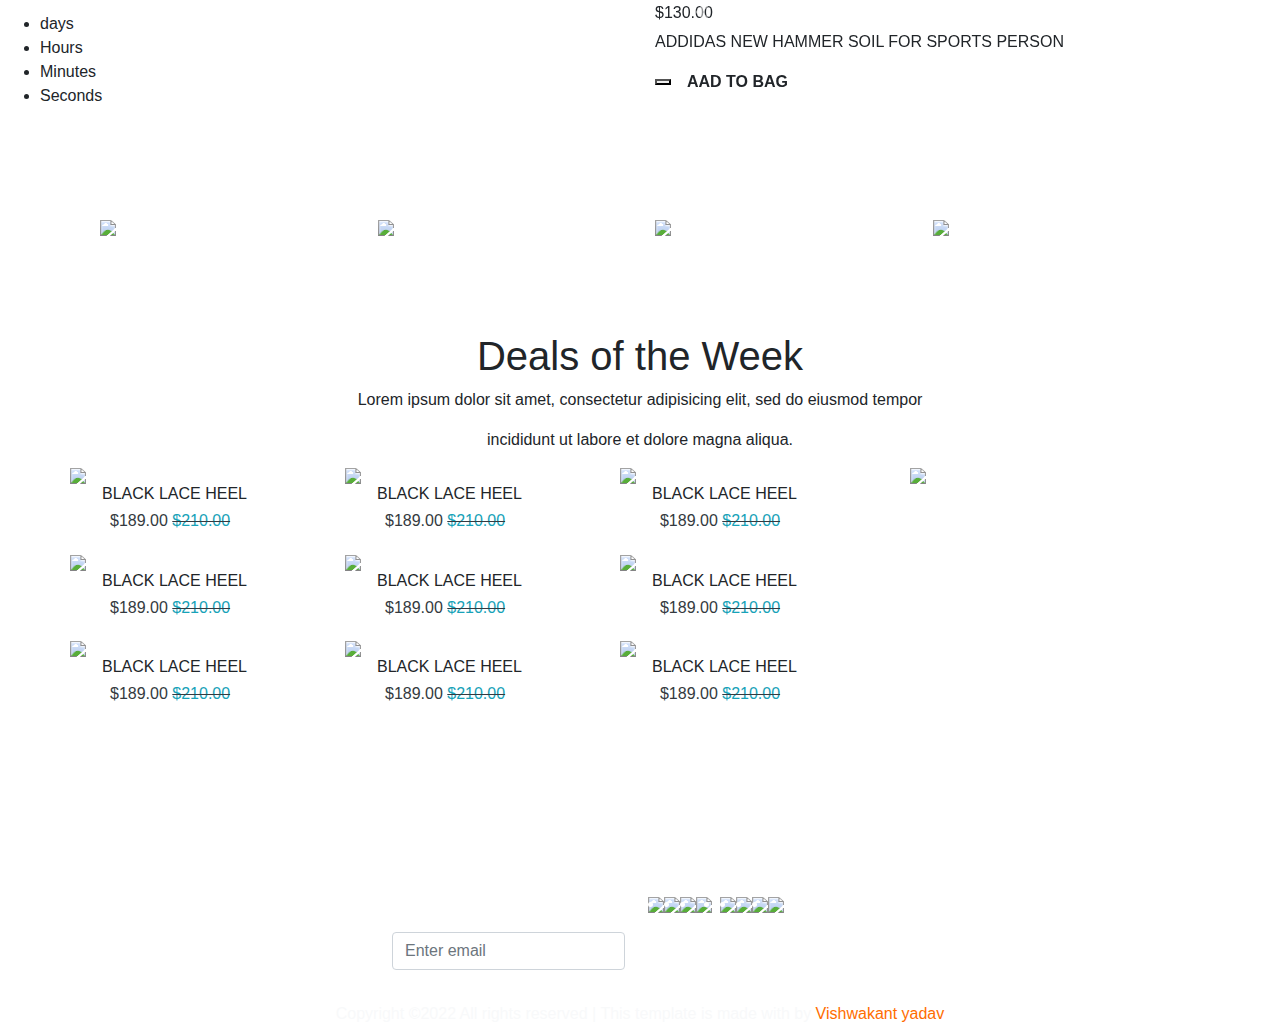
==== commit 84a8a2a8: "Update index.html" ====
--- a/index.html
+++ b/index.html
@@ -154,7 +154,7 @@
           <div class="content">
               <a href="#">
                 <div class="content-overlay"></div>
-                  <img class="content-image" src="C:\Users\hp\Desktop\karma shop\assets\image\c1.jpg">
+                  <img class="content-image" src="\c1.jpg">
                 <div class="content-details fadeIn-bottom">
                     <h3 class="content-title">SHEAKER FOR SPORTS</h3>
                 </div>
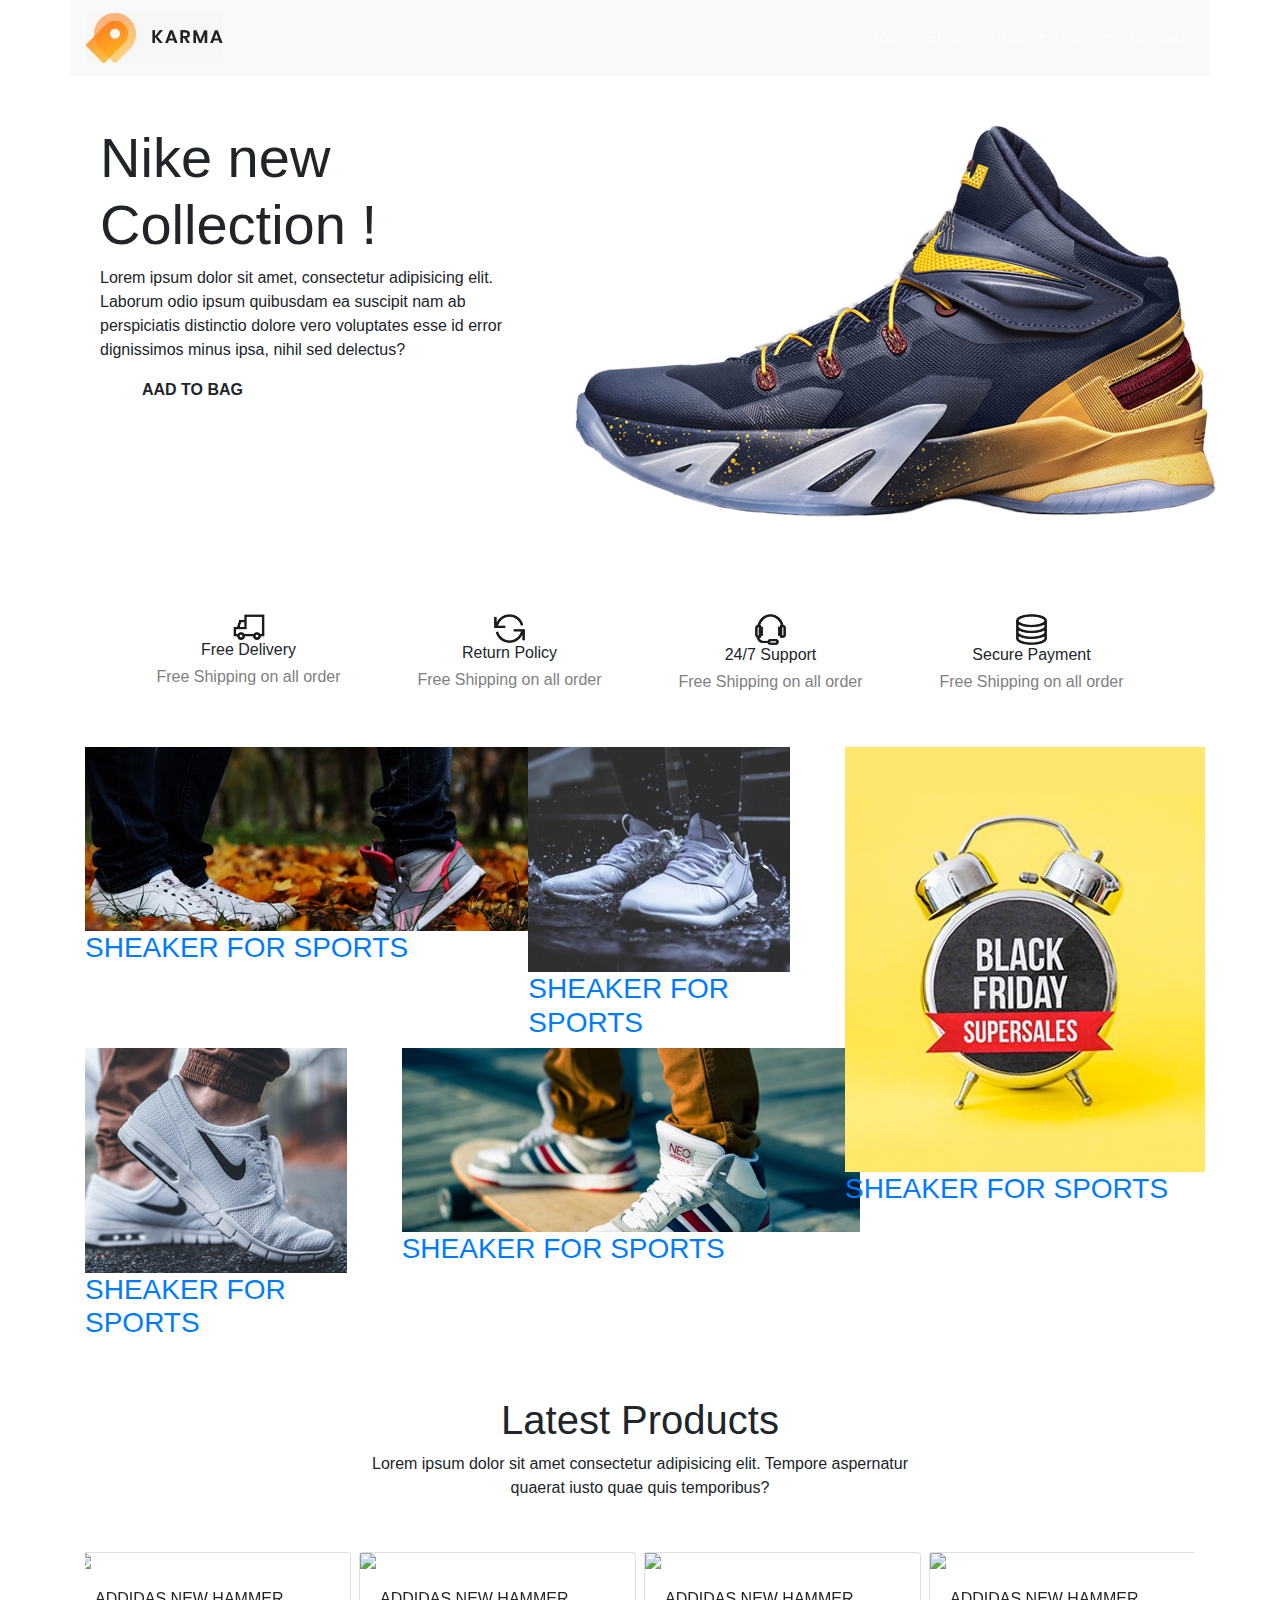
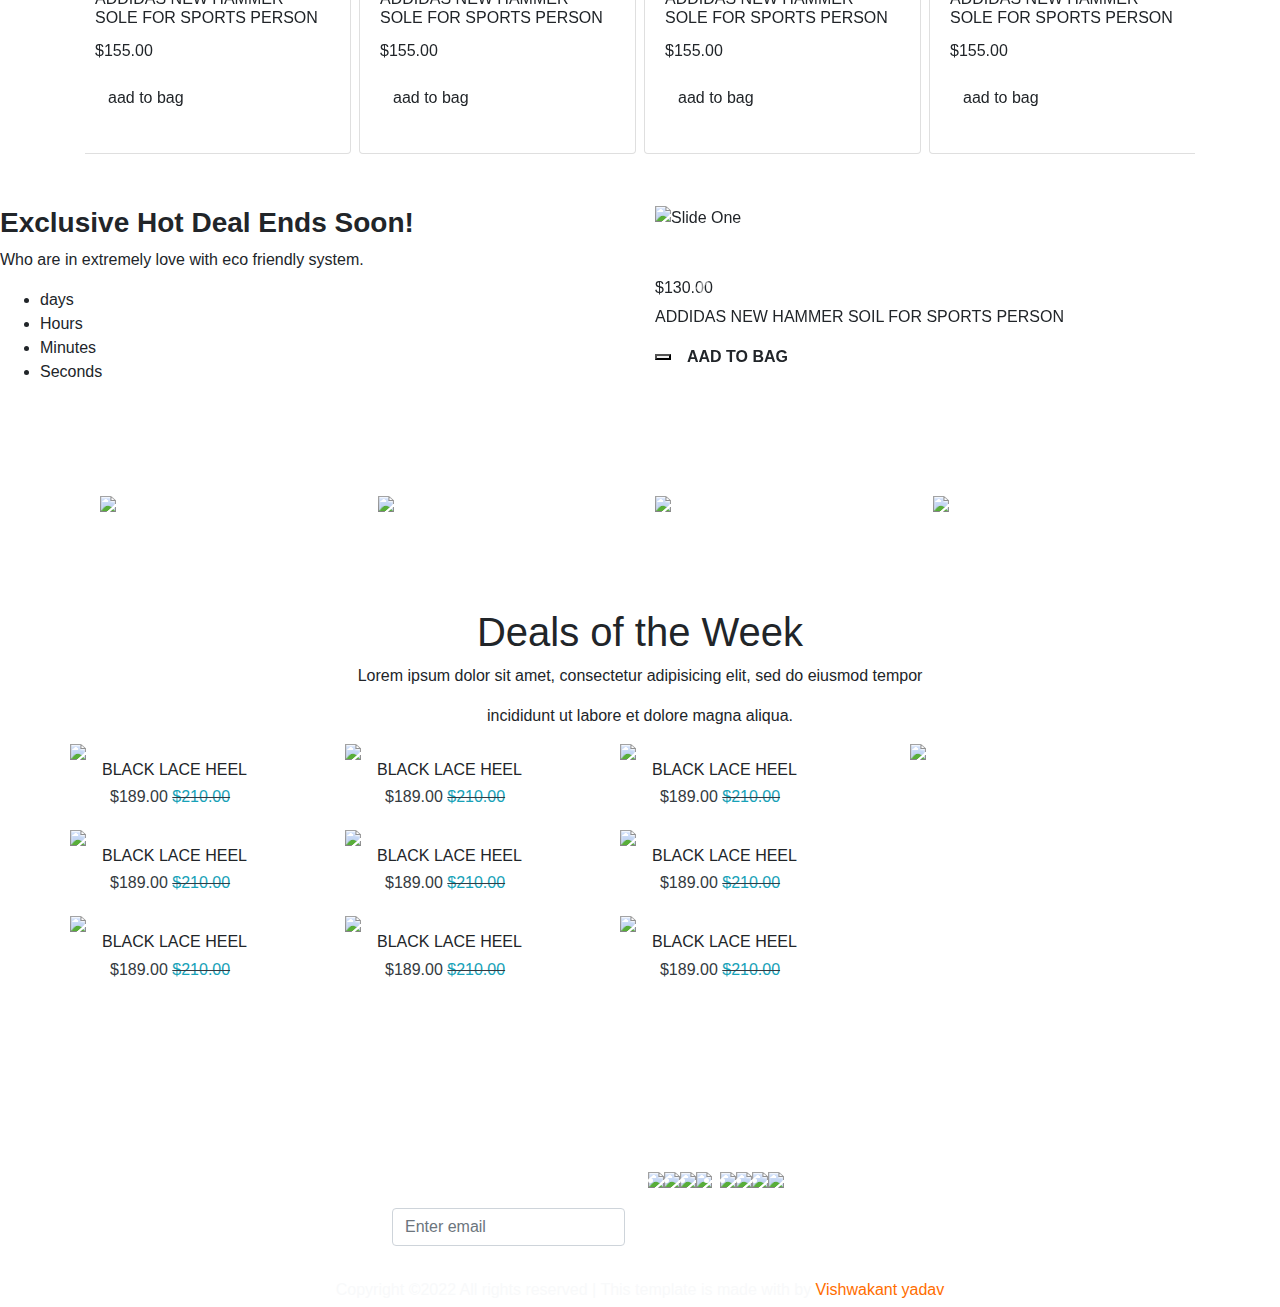
==== commit 7c1a092d: "Update index.html" ====
--- a/index.html
+++ b/index.html
@@ -154,7 +154,7 @@
           <div class="content">
               <a href="#">
                 <div class="content-overlay"></div>
-                  <img class="content-image" src="\c1.jpg">
+                  <img class="content-image" src="c1.jpg">
                 <div class="content-details fadeIn-bottom">
                     <h3 class="content-title">SHEAKER FOR SPORTS</h3>
                 </div>
@@ -165,7 +165,7 @@
           <div class="content">
             <a href="#">
               <div class="content-overlay"></div>
-                <img class="content-image-1" src="C:\Users\hp\Desktop\karma shop\assets\image\c2.jpg">
+                <img class="content-image-1" src="c2.jpg">
               <div class="content-details fadeIn-bottom">
                 <h3 class="content-title">SHEAKER FOR SPORTS</h3>
               </div>
@@ -177,7 +177,7 @@
           <div class="content">
             <a href="#">
               <div class="content-overlay"></div>
-                <img class="content-image-1" src="C:\Users\hp\Desktop\karma shop\assets\image\c3.jpg">
+                <img class="content-image-1" src="c3.jpg">
               <div class="content-details fadeIn-bottom">
                 <h3 class="content-title">SHEAKER FOR SPORTS</h3>
               </div>
@@ -188,7 +188,7 @@
           <div class="content">
               <a href="#">
                 <div class="content-overlay"></div>
-                  <img class="content-image" src="C:\Users\hp\Desktop\karma shop\assets\image\c4.jpg">
+                  <img class="content-image" src="c4.jpg">
                 <div class="content-details fadeIn-bottom">
                     <h3 class="content-title">SHEAKER FOR SPORTS</h3>
                 </div>
@@ -204,7 +204,7 @@
           <div class="content">
             <a href="#">
               <div class="content-overlay"></div>
-              <img class="content-image-4" src="C:\Users\hp\Desktop\karma shop\assets\image\c5.jpg">
+              <img class="content-image-4" src="c5.jpg">
               <div class="content-details fadeIn-bottom">
                 <h3 class="content-title">SHEAKER FOR SPORTS</h3> 
               </div>
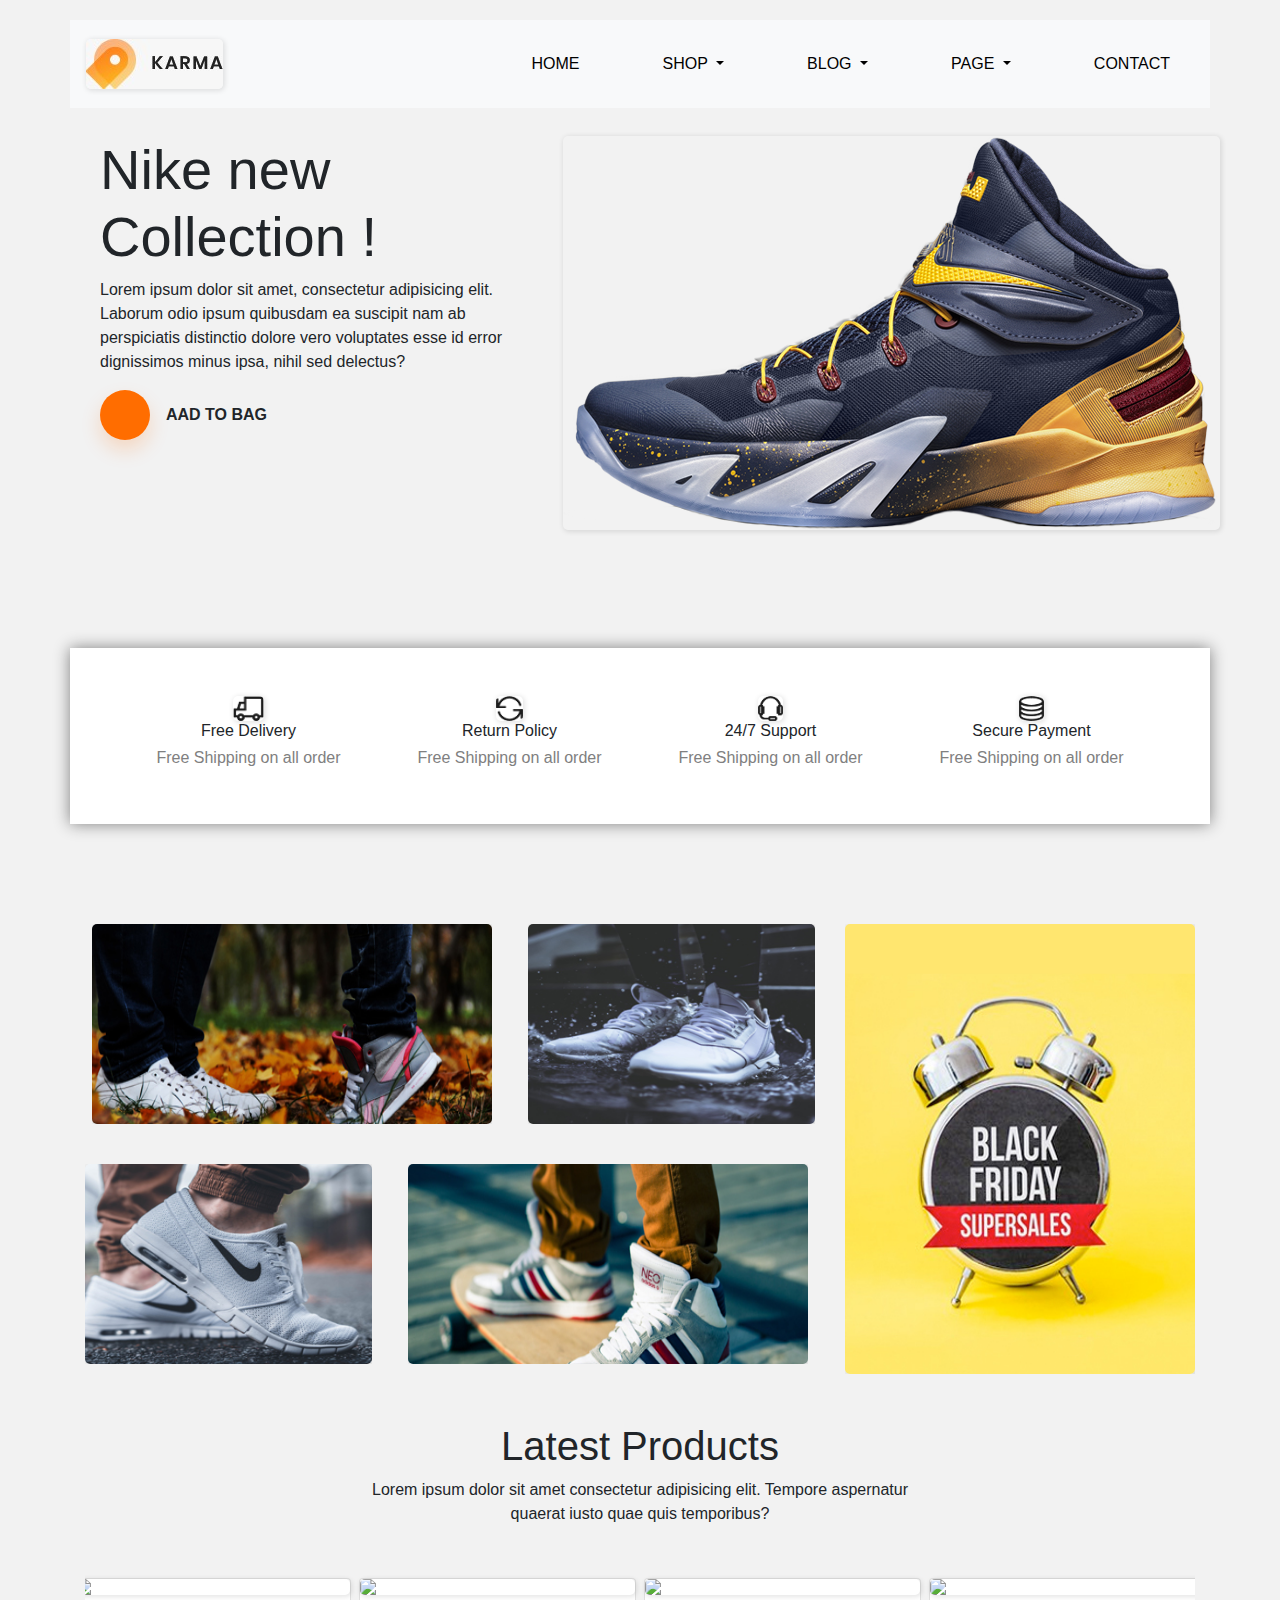
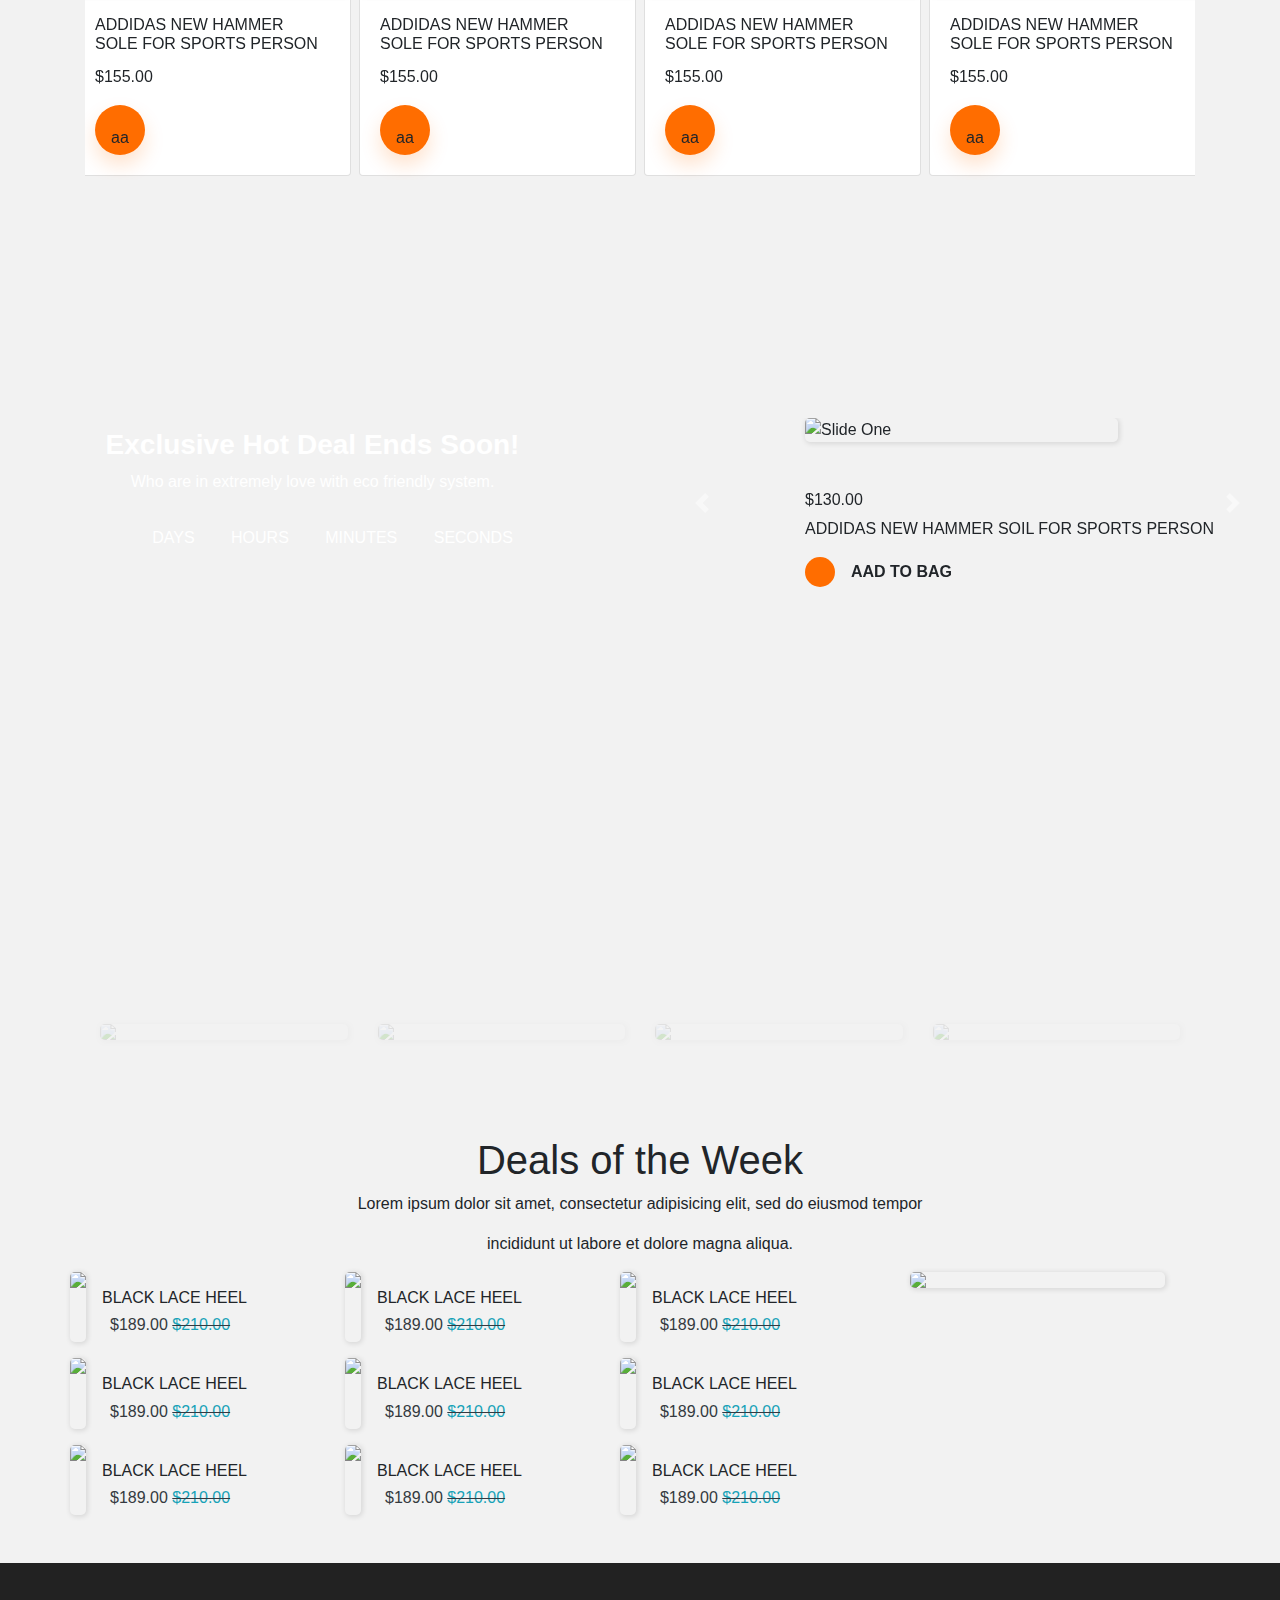
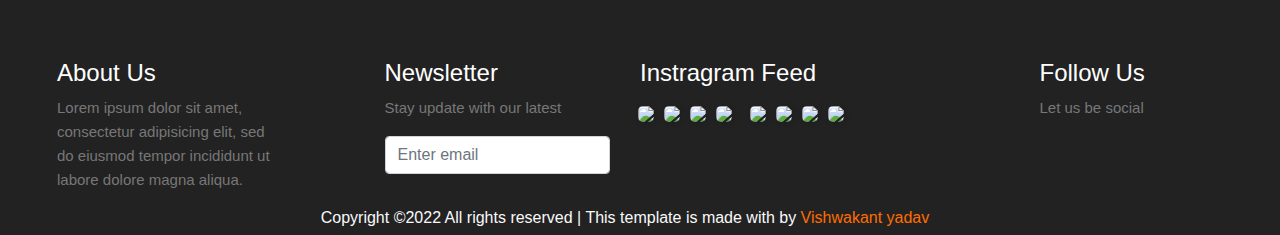
==== commit 6a4f864c: "Update index.html" ====
--- a/index.html
+++ b/index.html
@@ -9,7 +9,7 @@
     <!-- Bootstrap CSS -->
     <link rel="stylesheet" href="https://stackpath.bootstrapcdn.com/bootstrap/4.3.1/css/bootstrap.min.css" integrity="sha384-ggOyR0iXCbMQv3Xipma34MD+dH/1fQ784/j6cY/iJTQUOhcWr7x9JvoRxT2MZw1T" crossorigin="anonymous">
     <link rel="stylesheet" href="https://cdnjs.cloudflare.com/ajax/libs/font-awesome/5.15.2/css/all.min.css" integrity="sha512-HK5fgLBL+xu6dm/Ii3z4xhlSUyZgTT9tuc/hSrtw6uzJOvgRr2a9jyxxT1ely+B+xFAmJKVSTbpM/CuL7qxO8w==" crossorigin="anonymous" referrerpolicy="no-referrer" />
-    <link rel="stylesheet" href="assets/css/css.css">
+    <link rel="stylesheet" href="css.css">
   </head>
   <style>
     .loader{
--- a/css.css
+++ b/css.css
@@ -0,0 +1,510 @@
+body {
+    background: #f2f2f2;
+  }
+  
+  .navbar .nav-item:not(:last-child) {
+    margin-right: 35px;
+  }
+  
+  .dropdown-toggle::after {
+     transition: transform 0.15s linear; 
+  }
+  
+  .show.dropdown .dropdown-toggle::after {
+    transform: translateY(3px);
+  }
+  
+  .dropdown-menu {
+    margin-top: 0;
+  }
+  .navbar-nav .nav-item .nav-link{
+    color: black;
+  }
+  .navbar-nav .nav-item .nav-link:hover{
+    color: #ff6d00;
+  }
+  .dropdown-item:hover{
+    background-color: #ff6d00;
+    color: white;
+    transition: all 0.5s linear;
+
+  }
+  .aa{
+    background-image: url('C:/Users/hp/Desktop/karma shop/assets/image/background.jpeg');
+    height: 600px;
+    width: 100%;
+    background-size: cover ;
+  }
+  .aaaa{
+    background-image: url('C:/Users/hp/Desktop/karma shop/assets/image/background.jpeg');
+    height: 200px;
+    width: 100%;
+    background-size: cover ;
+  }
+.cc{
+    position: relative;
+    top: 20px;
+}
+.btn{
+  height: 50px;
+    width: 50px;
+    line-height: 52px;
+    text-align: center;
+    border-radius: 50%;
+    box-shadow: 0 10px 20px rgb(255 108 0 / 20%);
+    background-color: #ff6d00;
+  }
+  .bttn{
+    height: 30px;
+      width: 30px;
+      line-height: 52px;
+      text-align: center;
+      border-radius: 50%;
+      /* box-shadow: 0 10px 20px rgb(255 108 0 / 20%); */
+      background-color: #ff6d00;
+      border: none;
+    }
+  .f-icon1{
+        height: 25px;
+  }
+  .f-icon1:hover{
+    color: gray;
+    background-color: gary;
+   
+}
+  .dd{
+    box-shadow: 0px 0px 15px  gray;
+    background-color: white;
+  }
+  .f-icon1{
+    opacity: 5;
+      /* -webkit-transition: all 0.3s ease 0s;
+      -moz-transition: all 0.3s ease 0s;
+      -o-transition: all 0.3s ease 0s; */
+      transition: all 0.3s ease 0s;
+  }
+  .f-icon1:hover{
+    opacity: .2;
+      /* -webkit-transition: all 0.3s ease 0s;
+      -moz-transition: all 0.3s ease 0s;
+      -o-transition: all 0.3s ease 0s; */
+      transition: all 0.3s ease 0s;
+  }
+  @import url(https://fonts.googleapis.com/css?family=Raleway);
+  .photo{font-family: 'Raleway'
+    sans-serif}.photo{margin-top: 100px}.title{color: #1a1a1a;text-align: center;
+      margin-bottom: 10px}.content{position: relative;width: 90%;max-width: 400px;margin: auto;
+        overflow: hidden}.content .content-overlay{background: rgba(0,0,0,0.7);position: absolute;
+          height: 99%;width: 100%;left: 0;top: 0;bottom: 0;right: 0;opacity: 0;
+          -webkit-transition: all 0.4s ease-in-out 0s;-moz-transition: all 0.4s ease-in-out 0s;
+          transition: all 0.4s ease-in-out 0s}.content:hover .content-overlay{opacity: 1}
+          .content-image{ height: 200px; width: 100%}img{box-shadow: 1px 1px 5px 1px rgba(0, 0, 0, 0.1);
+            border-radius: 5px}.content-details{position: absolute;text-align: center;padding-left:
+               1em;padding-right: 1em;width: 100%;top: 50%;left: 50%;opacity: 0;-webkit-transform:
+                translate(-50%, -50%);-moz-transform: translate(-50%, -50%);transform: translate(-50%, -50%);
+                -webkit-transition: all 0.3s ease-in-out 0s;-moz-transition: all 0.3s ease-in-out 0s;transition:
+                 all 0.3s ease-in-out 0s}.content:hover .content-details{top: 50%;left: 50%;opacity: 1}
+                 .content-details h3{color: #fff;font-weight: 500;letter-spacing: 0.15em;margin-bottom: 
+                  0.5em;text-transform: uppercase}.content-details p{color: #fff;font-size: 0.8em}
+                  .fadeIn-bottom{top: 80%}
+
+                  @import url(https://fonts.googleapis.com/css?family=Raleway);
+                  .photo-1{font-family: 'Raleway'
+                    sans-serif}.photo-1{margin-top: 100px}.title{color: #1a1a1a;text-align: center;
+                      margin-bottom: 10px}.content{position: relative;width: 90%;max-width: 400px;margin: auto;
+                        overflow: hidden}.content .content-overlay{background: rgba(0,0,0,0.7);position: absolute;
+                          height: 99%;width: 90%;left: 0;top: 0;bottom: 0;right: 0;opacity: 0;
+                          -webkit-transition: all 0.4s ease-in-out 0s;-moz-transition: all 0.4s ease-in-out 0s;
+                          transition: all 0.4s ease-in-out 0s}.content:hover .content-overlay{opacity: 1}
+                          .content-image-1{ height: 200px; width: 100%}img{box-shadow: 1px 1px 5px 1px rgba(0, 0, 0, 0.1);
+                            border-radius: 5px}.content-details{position: absolute;text-align: center;padding-left:
+                               1em;padding-right: 1em;width: 100%;top: 50%;left: 50%;opacity: 0;-webkit-transform:
+                                translate(-50%, -50%);-moz-transform: translate(-50%, -50%);transform: translate(-50%, -50%);
+                                -webkit-transition: all 0.3s ease-in-out 0s;-moz-transition: all 0.3s ease-in-out 0s;transition:
+                                 all 0.3s ease-in-out 0s}.content:hover .content-details{top: 50%;left: 50%;opacity: 1}
+                                 .content-details h3{color: #fff;font-weight: 500;letter-spacing: 0.15em;margin-bottom: 
+                                  0.5em;text-transform: uppercase}.content-details p{color: #fff;font-size: 0.8em}
+                                  .fadeIn-bottom{top: 80%}
+        
+
+                                  @import url(https://fonts.googleapis.com/css?family=Raleway);
+  .photo-2{font-family: 'Raleway'
+    sans-serif}.photo-2{margin-top: 40px}.title{color: #1a1a1a;text-align: center;
+      margin-bottom: 10px}.content{position: relative;width: 100%;max-width: 400px;margin: auto;
+        overflow: hidden}.content .content-overlay{background: rgba(0,0,0,0.7);position: absolute;
+          height: 99%;width: 100%;left: 0;top: 0;bottom: 0;right: 0;opacity: 0;
+          -webkit-transition: all 0.4s ease-in-out 0s;-moz-transition: all 0.4s ease-in-out 0s;
+          transition: all 0.4s ease-in-out 0s}.content:hover .content-overlay{opacity: 1}
+          .content-image-2{ height: 200px; width: 100%}img{box-shadow: 1px 1px 5px 1px rgba(0, 0, 0, 0.1);
+            border-radius: 5px}.content-details{position: absolute;text-align: center;padding-left:
+               1em;padding-right: 1em;width: 100%;top: 50%;left: 50%;opacity: 0;-webkit-transform:
+                translate(-50%, -50%);-moz-transform: translate(-50%, -50%);transform: translate(-50%, -50%);
+                -webkit-transition: all 0.3s ease-in-out 0s;-moz-transition: all 0.3s ease-in-out 0s;transition:
+                 all 0.3s ease-in-out 0s}.content:hover .content-details{top: 50%;left: 50%;opacity: 1}
+                 .content-details h3{color: #fff;font-weight: 500;letter-spacing: 0.15em;margin-bottom: 
+                  0.5em;text-transform: uppercase}.content-details p{color: #fff;font-size: 0.8em}
+                  .fadeIn-bottom{top: 80%}
+
+                  @import url(https://fonts.googleapis.com/css?family=Raleway);
+  .photo-3{font-family: 'Raleway'
+    sans-serif}.photo-3{margin-top: 40px}.title{color: #1a1a1a;text-align: center;
+      margin-bottom: 10px}.content{position: relative;width: 100%;max-width: 400px;margin: auto;
+        overflow: hidden}.content .content-overlay{background: rgba(0,0,0,0.7);position: absolute;
+          height: 99%;width: 100%;left: 0;top: 0;bottom: 0;right: 0;opacity: 0;
+          -webkit-transition: all 0.4s ease-in-out 0s;-moz-transition: all 0.4s ease-in-out 0s;
+          transition: all 0.4s ease-in-out 0s}.content:hover .content-overlay{opacity: 1}
+          .content-image{ height: 200px; width: 100%}img{box-shadow: 1px 1px 5px 1px rgba(0, 0, 0, 0.1);
+            border-radius: 5px}.content-details{position: absolute;text-align: center;padding-left:
+               1em;padding-right: 1em;width: 100%;top: 50%;left: 50%;opacity: 0;-webkit-transform:
+                translate(-50%, -50%);-moz-transform: translate(-50%, -50%);transform: translate(-50%, -50%);
+                -webkit-transition: all 0.3s ease-in-out 0s;-moz-transition: all 0.3s ease-in-out 0s;transition:
+                 all 0.3s ease-in-out 0s}.content:hover .content-details{top: 50%;left: 50%;opacity: 1}
+                 .content-details h3{color: #fff;font-weight: 500;letter-spacing: 0.15em;margin-bottom: 
+                  0.5em;text-transform: uppercase}.content-details p{color: #fff;font-size: 0.8em}
+                  .fadeIn-bottom{top: 80%}
+
+                   @import url(https://fonts.googleapis.com/css?family=Raleway);
+  .photo-4{font-family: 'Raleway'
+    sans-serif}.photo-4{margin-top: 100px}.title{color: #1a1a1a;text-align: center;
+      margin-bottom: 10px}.content{position: relative;width: 100%;max-width: 400px;margin: auto;
+        overflow: hidden}.content .content-overlay{background: rgba(0,0,0,0.7);position: absolute;
+          height: 99%;width: 100%;left: 0;top: 0;bottom: 0;right: 0;opacity: 0;
+          -webkit-transition: all 0.4s ease-in-out 0s;-moz-transition: all 0.4s ease-in-out 0s;
+          transition: all 0.4s ease-in-out 0s}.content:hover .content-overlay{opacity: 1}
+          .content-image-4{ height: 450px; width: 100%}img{box-shadow: 1px 1px 5px 1px rgba(0, 0, 0, 0.1);
+            border-radius: 5px}.content-details{position: absolute;text-align: center;padding-left:
+               1em;padding-right: 1em;width: 100%;top: 50%;left: 50%;opacity: 0;-webkit-transform:
+                translate(-50%, -50%);-moz-transform: translate(-50%, -50%);transform: translate(-50%, -50%);
+                -webkit-transition: all 0.3s ease-in-out 0s;-moz-transition: all 0.3s ease-in-out 0s;transition:
+                 all 0.3s ease-in-out 0s}.content:hover .content-details{top: 50%;left: 50%;opacity: 1}
+                 .content-details h3{color: #fff;font-weight: 500;letter-spacing: 0.15em;margin-bottom: 
+                  0.5em;text-transform: uppercase}.content-details p{color: #fff;font-size: 0.8em}
+                  .fadeIn-bottom{top: 80%}
+
+
+
+                   /* .carousel-indicators{		
+                    top:105%;		
+                } 
+                    
+                .carousel-indicators li{
+                    background-color:red;
+                }
+                .carousel-control-prev-icon {
+                  background-image: url("data:image/svg+xml;charset=utf8,%3Csvg xmlns='http://www.w3.org/2000/svg' fill='red' viewBox='0 0 8 8'%3E%3Cpath d='M5.25 0l-4 4 4 4 1.5-1.5-2.5-2.5 2.5-2.5-1.5-1.5z'/%3E%3C/svg%3E") !important;
+                }
+                
+                .carousel-control-next-icon {
+                    background-image: url("data:image/svg+xml;charset=utf8,%3Csvg xmlns='http://www.w3.org/2000/svg' fill='red' viewBox='0 0 8 8'%3E%3Cpath d='M2.75 0l-1.5 1.5 2.5 2.5-2.5 2.5 1.5 1.5 4-4-4-4z'/%3E%3C/svg%3E") !important;
+                }
+                 */
+                /* .btn{
+                  display: inline-block;
+                  height: 45px;
+                  width: 45px;
+                  margin: 0 5px;
+                  overflow: hidden;
+                  background: red;
+                  border-radius: 50px;
+                  cursor: pointer;
+                  transition: all 0.3s ease-out;
+                }
+                 .btn:hover{
+                  width: 200px;
+                  transform: translate(10%);
+                  background-color: green;
+                } 
+                .icon{
+                  position: fixed;
+                }
+                .hover-text{
+                  margin-left: 26px;
+                } */
+                .back{
+                  background-image: url('../image/exclusive.jpg');
+                  height: 700px;
+                  width: 100%;
+                  background-position: 45%;
+                  
+                }
+                .text{
+                  color: white;
+                  text-align: center;
+                  /* margin-top: 200px; */
+                  padding-top: 200px;
+                  
+                }
+                
+              
+
+
+
+                /* general styling */
+:root {
+  --smaller: .75;
+}
+li {
+  display: inline-block;
+  font-size: 1.0em;
+  list-style-type: none;
+  padding: 1em;
+  text-transform: uppercase;
+  /* background-color: #ff6d00; */
+}
+
+li span {
+  display: block;
+  font-size: 4.0rem;
+}
+
+
+
+@media all and (max-width: 768px) {
+  .ttttt h1 {
+    font-size: calc(2.2rem * var(--smaller));
+  }
+  
+  li {
+    font-size: calc(1.115rem * var(--smaller));
+  }
+  
+  li span {
+    font-size: calc(3.350rem * var(--smaller));
+  }
+}
+
+.bt{
+  background-color: #ff6d00;
+  border: none;
+  border-radius: 20px;
+  color: white;
+  
+}
+.ab{
+  margin-top: 190px;
+  margin-left: 0px;
+}
+.liner{
+  margin-left: 150px;
+}
+.ss{
+  opacity: .2;
+    /* -webkit-transition: all 0.3s ease 0s;
+    -moz-transition: all 0.3s ease 0s;
+    -o-transition: all 0.3s ease 0s; */
+    transition: all 0.3s ease 0s;
+}
+.ss:hover{
+  opacity: 1;
+    /* -webkit-transition: all 0.3s ease 0s;
+    -moz-transition: all 0.3s ease 0s;
+    -o-transition: all 0.3s ease 0s; */
+    transition: all 0.3s ease 0s;
+}
+.lace:hover{
+  color: #ff6d00;
+  transition: all 0.3s linear;
+
+}
+.co{
+  line-height: 24px;
+  font-size: 15px;
+  font-family: "Roboto", sans-serif;
+  font-weight: 100;
+  color: #777777;
+}
+
+.btttn{
+  height: 20px;
+    width: 10%;
+    line-height: 52px;
+    text-align: center;
+    /* border-radius: 50%; */
+    /* box-shadow: 0 10px 20px rgb(255 108 0 / 20%); */
+    /* background-color: #ff6d00; */
+    border: none;
+  }
+
+
+
+
+
+                
+                
+                
+
+
+              
+                
+                
+
+  
+@media(max-width: 375px)  {
+  .text .down{
+    text-align: center;
+    /* margin-left: 10px; */
+     font-size: 20px;
+  }
+}
+
+@media(max-width: 320px)  {
+  .text .down{
+    text-align: center;
+    /* margin-left: 10px; */
+     
+  }
+  .vishv{
+    text-align: center;
+  }
+}
+.background{
+  background-color: #222222;
+  height: auto;
+  width: 100%;
+
+
+}
+.padding{
+  margin: 5px; 
+  padding: 0px !important;}
+
+
+  @media(max-width: 320px)  {
+    .sa{
+      padding-top: 0rem !important;
+      margin-top: 1rem !important;
+       
+    }
+    .sb{
+      margin-left: 2rem !important;
+    }
+    .da{
+
+      margin-left: 1.7rem !important;
+       
+    }.na{
+      text-align: center;
+    }
+    .us{
+      padding-left: 2rem !important;
+    }
+    .co{
+      padding-left: 2rem !important;
+    }
+    .form-control{
+      width: 87%;
+      margin-left: 32px;
+    }
+    .ba{
+
+      padding-top: 0rem !important;
+      margin-top: 1rem !important;
+       
+    }
+    .mb{
+
+      padding-top: 3rem !important;
+    }
+    .lo{
+      padding-left: 2rem;
+    }
+    .lp{
+      padding-top: 0rem;
+    }
+    .wa{
+
+      margin-top: -1rem !important;
+      padding-top: 2rem !important;
+    }
+    .vv{
+  
+         margin-left: 3.5rem!important;
+      }
+      .ma{
+        padding-top: 0rem !important;
+        margin-top: 0rem !important;
+      }
+  .bbb h6{
+    font-size: 7px;
+    text-align: center;
+  }
+  .ab{
+    margin-left: -70px;
+}
+
+.display-4 {
+  font-size: 2.5rem;
+  }
+}
+
+   
+
+   @media(max-width: 375px)  {
+    .sa{
+      padding-top: 0rem!important;
+      padding-top: 1rem!important;
+      
+    }
+    .ba{
+      padding-top: 0rem!important;
+      margin-top: 1rem!important;
+    }
+    .da{
+      padding-left: 0.5rem!important;
+    }
+    .sa{
+      padding-left: 0.5rem!important;
+    }
+    .vv{
+      /* margin-left: 4.5rem !important; */
+    }
+    .na{
+      text-align: center;
+    }
+    .ma{
+      padding-top: 0rem!important;
+
+    }
+    .mm{
+      padding-left: 0.5rem!important;
+    }
+    .bbb h6{
+      font-size: 7px;
+      text-align: center;
+    }
+  }
+
+  @media(max-width: 425px)  {
+    .sa{
+      padding-top: 0rem!important;
+    }
+    .da{
+      padding-left: 0.5rem!important;
+    }
+    .sb{
+      padding-left: 0.5rem!important;
+    }
+    .vv{
+      margin-left: 3.5rem!important;
+    }
+    .na{
+      text-align: center;
+    }
+    .ma{
+      padding-top: 3rem!important;
+      padding-top: 0rem!important;
+    }
+    .mm{
+      padding-left: 0.5rem!important;
+    }
+    .bbb h6{
+      font-size: 9px;
+      text-align: center;
+    } 
+    .ab{
+      margin-left: -39px;
+  }
+  }
+  
+ 
+  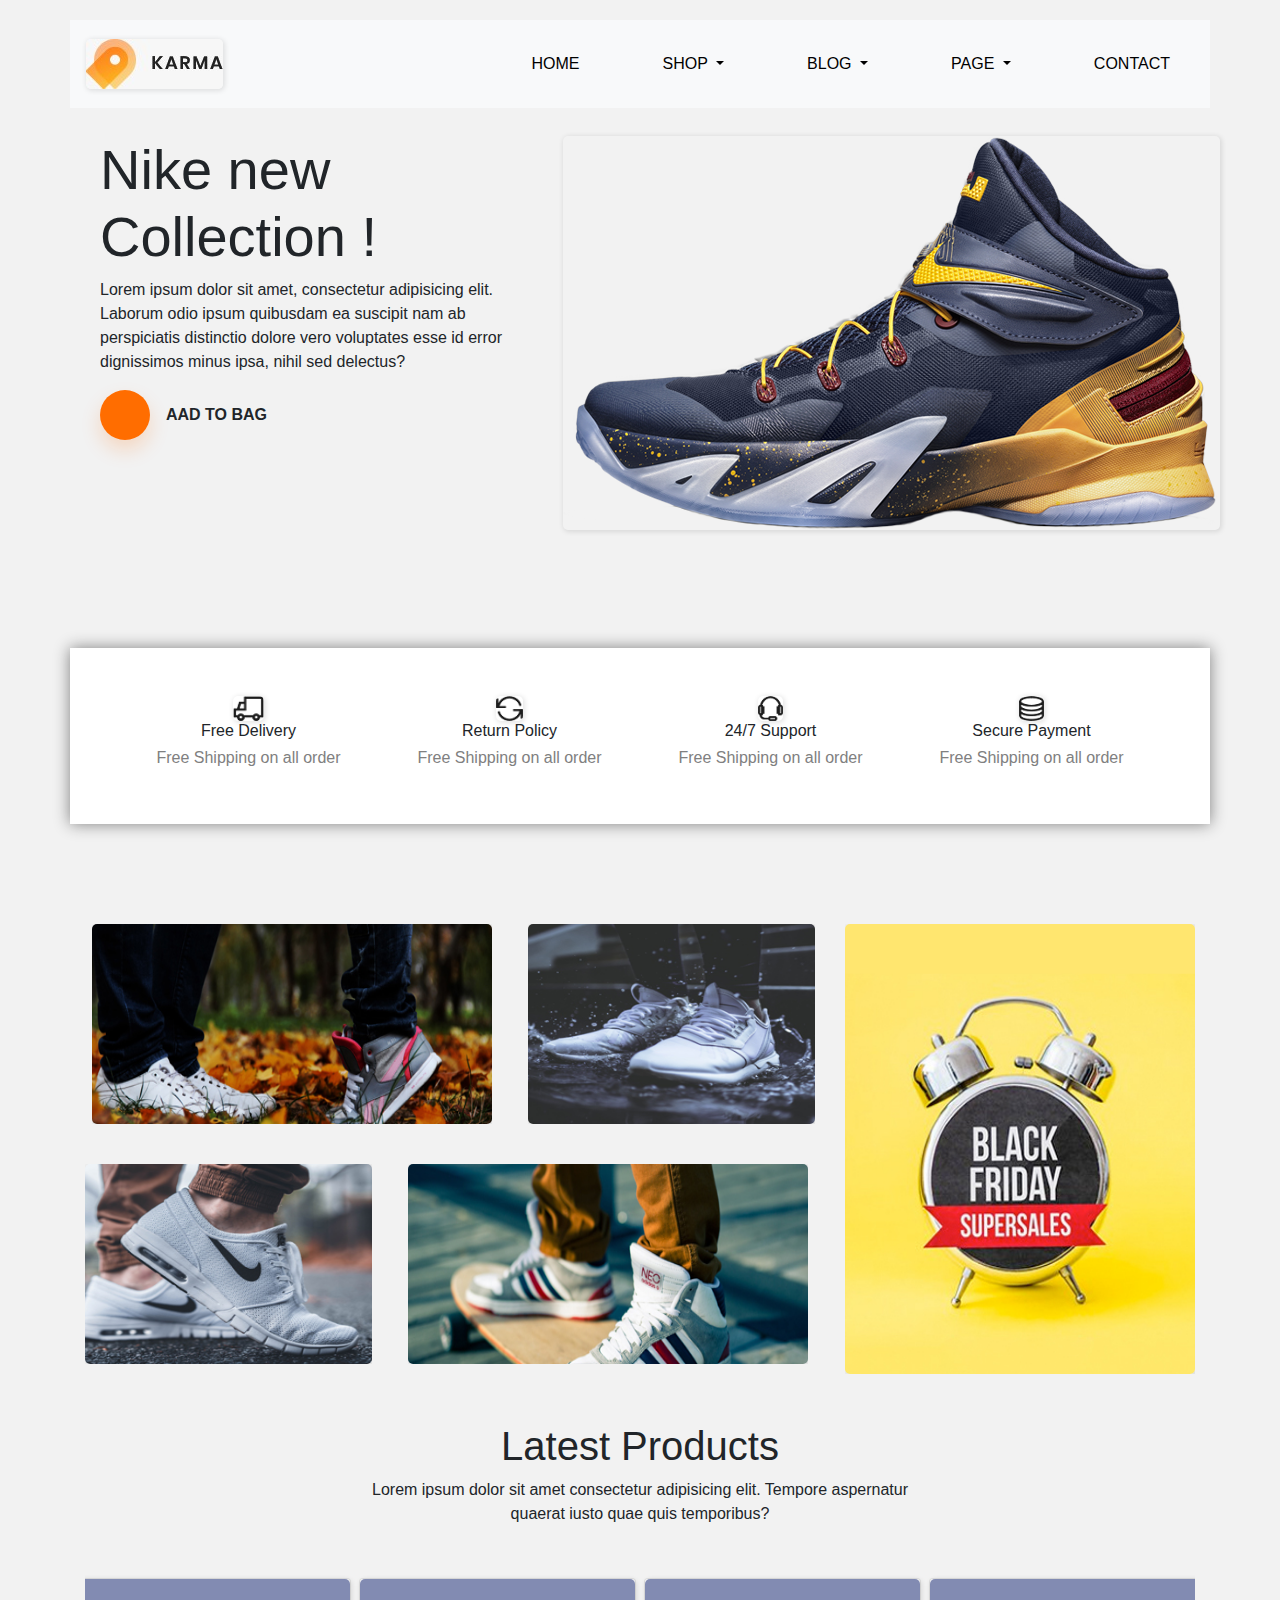
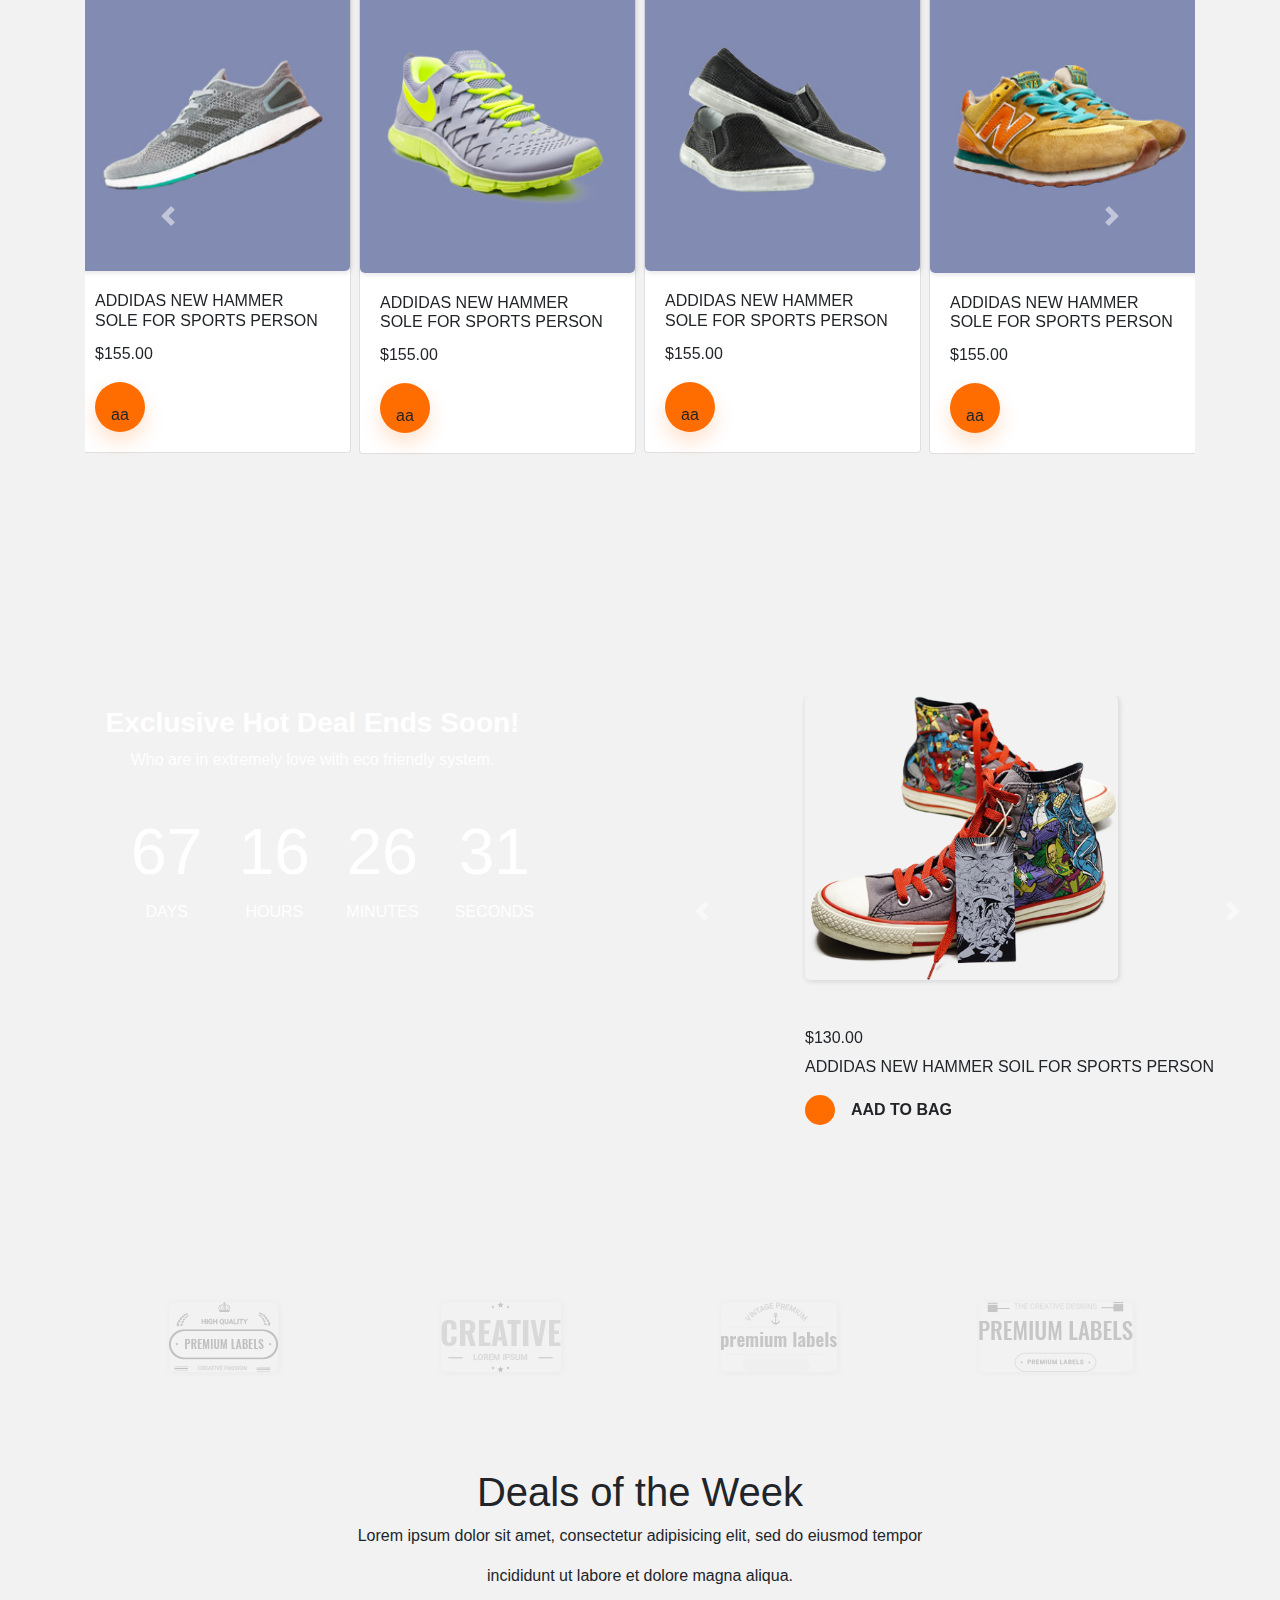
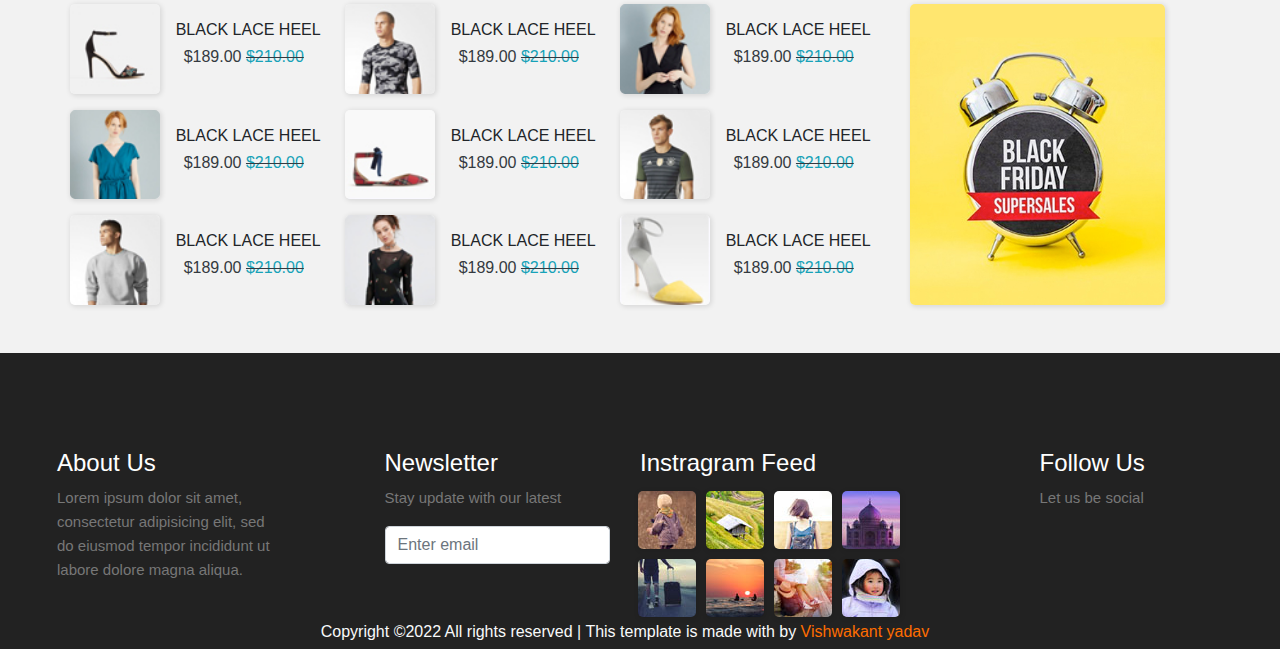
==== commit 6dfc3c4c: "Update index.html" ====
--- a/index.html
+++ b/index.html
@@ -243,7 +243,7 @@
 				<div class="row">
 				  <div class="col-xl-3 p-1">				
 					<div class="card">
-					  <img src="C:\Users\hp\Desktop\karma shop\assets\image\p1.jpg" class="w-100">
+					  <img src="p1.jpg" class="w-100">
 					  <div class="card-body">
 						<h6 class="card-title">ADDIDAS NEW HAMMER SOLE FOR SPORTS PERSON</h6>
 						<p class="card-text">$155.00</p>
@@ -256,7 +256,7 @@
 				  </div>
 				  <div class="col-xl-3 p-1">				
 						<div class="card">
-              <img src="C:\Users\hp\Desktop\karma shop\assets\image\p2.jpg" class="w-100">
+              <img src="p2.jpg" class="w-100">
               <div class="card-body">
               <h6 class="card-title">ADDIDAS NEW HAMMER SOLE FOR SPORTS PERSON</h6>
               <p class="card-text">$155.00</p>
@@ -270,20 +270,20 @@
 				  </div>
 				  <div class="col-xl-3 p-1">				
 						<div class="card">
-              <img src="C:\Users\hp\Desktop\karma shop\assets\image\p3.jpg" class="w-100">
-              <div class="card-body">
-              <h6 class="card-title">ADDIDAS NEW HAMMER SOLE FOR SPORTS PERSON</h6>
-              <p class="card-text">$155.00</p>
-              <div class="btn"><i class="fab fa-facebook-f"></i>
-                <div class="icon"><i class="fab fa-facebook-f"></i></div>
-                <p class="hover-text">aad to bag</p>
-              </div>
-              </div>
-            </div>
-				  </div>
-				  <div class="col-xl-3 p-1">				
-						<div class="card">
-              <img src="C:\Users\hp\Desktop\karma shop\assets\image\p4.jpg" class="w-100">
+              <img src="p3.jpg" class="w-100">
+              <div class="card-body">
+              <h6 class="card-title">ADDIDAS NEW HAMMER SOLE FOR SPORTS PERSON</h6>
+              <p class="card-text">$155.00</p>
+              <div class="btn"><i class="fab fa-facebook-f"></i>
+                <div class="icon"><i class="fab fa-facebook-f"></i></div>
+                <p class="hover-text">aad to bag</p>
+              </div>
+              </div>
+            </div>
+				  </div>
+				  <div class="col-xl-3 p-1">				
+						<div class="card">
+              <img src="p4.jpg" class="w-100">
               <div class="card-body">
               <h6 class="card-title">ADDIDAS NEW HAMMER SOLE FOR SPORTS PERSON</h6>
               <p class="card-text">$155.00</p>
@@ -300,46 +300,46 @@
 			 <div class="row">
 				  <div class="col-xl-3 p-1">				
 						<div class="card">
-              <img src="C:\Users\hp\Desktop\karma shop\assets\image\p6.jpg" class="w-100">
-              <div class="card-body">
-              <h6 class="card-title">ADDIDAS NEW HAMMER SOLE FOR SPORTS PERSON</h6>
-              <p class="card-text">$155.00</p>
-              <div class="btn"><i class="fab fa-facebook-f"></i>
-                <div class="icon"><i class="fab fa-facebook-f"></i></div>
-                <p class="hover-text">aad to bag</p>
-              </div>
-              </div>
-            </div>
-				  </div>
-				  <div class="col-xl-3 p-1">				
-						<div class="card">
-              <img src="C:\Users\hp\Desktop\karma shop\assets\image\p6.jpg" class="w-100">
-              <div class="card-body">
-              <h6 class="card-title">ADDIDAS NEW HAMMER SOLE FOR SPORTS PERSON</h6>
-              <p class="card-text">$155.00</p>
-              <div class="btn"><i class="fab fa-facebook-f"></i>
-                <div class="icon"><i class="fab fa-facebook-f"></i></div>
-                <p class="hover-text">aad to bag</p>
-              </div>
-              </div>
-            </div>
-				  </div>
-				  <div class="col-xl-3 p-1">				
-						<div class="card">
-              <img src="C:\Users\hp\Desktop\karma shop\assets\image\p7.jpg" class="w-100">
-              <div class="card-body">
-              <h6 class="card-title">ADDIDAS NEW HAMMER SOLE FOR SPORTS PERSON</h6>
-              <p class="card-text">$155.00</p>
-              <div class="btn"><i class="fab fa-facebook-f"></i>
-                <div class="icon"><i class="fab fa-facebook-f"></i></div>
-                <p class="hover-text">aad to bag</p>
-              </div>
-              </div>
-            </div>
-				  </div>
-				  <div class="col-xl-3 p-1">				
-						<div class="card">
-              <img src="C:\Users\hp\Desktop\karma shop\assets\image\p8.jpg" class="w-100">
+              <img src="p6.jpg" class="w-100">
+              <div class="card-body">
+              <h6 class="card-title">ADDIDAS NEW HAMMER SOLE FOR SPORTS PERSON</h6>
+              <p class="card-text">$155.00</p>
+              <div class="btn"><i class="fab fa-facebook-f"></i>
+                <div class="icon"><i class="fab fa-facebook-f"></i></div>
+                <p class="hover-text">aad to bag</p>
+              </div>
+              </div>
+            </div>
+				  </div>
+				  <div class="col-xl-3 p-1">				
+						<div class="card">
+              <img src="p6.jpg" class="w-100">
+              <div class="card-body">
+              <h6 class="card-title">ADDIDAS NEW HAMMER SOLE FOR SPORTS PERSON</h6>
+              <p class="card-text">$155.00</p>
+              <div class="btn"><i class="fab fa-facebook-f"></i>
+                <div class="icon"><i class="fab fa-facebook-f"></i></div>
+                <p class="hover-text">aad to bag</p>
+              </div>
+              </div>
+            </div>
+				  </div>
+				  <div class="col-xl-3 p-1">				
+						<div class="card">
+              <img src="p7.jpg" class="w-100">
+              <div class="card-body">
+              <h6 class="card-title">ADDIDAS NEW HAMMER SOLE FOR SPORTS PERSON</h6>
+              <p class="card-text">$155.00</p>
+              <div class="btn"><i class="fab fa-facebook-f"></i>
+                <div class="icon"><i class="fab fa-facebook-f"></i></div>
+                <p class="hover-text">aad to bag</p>
+              </div>
+              </div>
+            </div>
+				  </div>
+				  <div class="col-xl-3 p-1">				
+						<div class="card">
+              <img src="p8.jpg" class="w-100">
               <div class="card-body">
               <h6 class="card-title">ADDIDAS NEW HAMMER SOLE FOR SPORTS PERSON</h6>
               <p class="card-text">$155.00</p>
@@ -356,7 +356,7 @@
 			<div class="row">
 				  <div class="col-xl-3 p-1">				
 						<div class="card">
-					  <img src="C:\Users\hp\Desktop\karma shop\assets\image\p1.jpg" class="w-100">
+					  <img src="p1.jpg" class="w-100">
 					  <div class="card-body">
 						<h6 class="card-title">ADDIDAS NEW HAMMER SOLE FOR SPORTS PERSON</h6>
 						<p class="card-text">$155.00</p>
@@ -369,33 +369,33 @@
 				  </div>
 				  <div class="col-xl-3 p-1">				
             <div class="card">
-              <img src="C:\Users\hp\Desktop\karma shop\assets\image\p1.jpg" class="w-100">
-              <div class="card-body">
-              <h6 class="card-title">ADDIDAS NEW HAMMER SOLE FOR SPORTS PERSON</h6>
-              <p class="card-text">$155.00</p>
-              <div class="btn"><i class="fab fa-facebook-f"></i>
-                <div class="icon"><i class="fab fa-facebook-f"></i></div>
-                <p class="hover-text">aad to bag</p>
-              </div>
-              </div>
-            </div>
-				  </div>
-				  <div class="col-xl-3 p-1">				
-						<div class="card">
-              <img src="C:\Users\hp\Desktop\karma shop\assets\image\p1.jpg" class="w-100">
-              <div class="card-body">
-              <h6 class="card-title">ADDIDAS NEW HAMMER SOLE FOR SPORTS PERSON</h6>
-              <p class="card-text">$155.00</p>
-              <div class="btn"><i class="fab fa-facebook-f"></i>
-                <div class="icon"><i class="fab fa-facebook-f"></i></div>
-                <p class="hover-text">aad to bag</p>
-              </div>
-              </div>
-            </div>
-				  </div>
-				  <div class="col-xl-3 p-1">				
-						<div class="card">
-              <img src="C:\Users\hp\Desktop\karma shop\assets\image\p1.jpg" class="w-100">
+              <img src="p1.jpg" class="w-100">
+              <div class="card-body">
+              <h6 class="card-title">ADDIDAS NEW HAMMER SOLE FOR SPORTS PERSON</h6>
+              <p class="card-text">$155.00</p>
+              <div class="btn"><i class="fab fa-facebook-f"></i>
+                <div class="icon"><i class="fab fa-facebook-f"></i></div>
+                <p class="hover-text">aad to bag</p>
+              </div>
+              </div>
+            </div>
+				  </div>
+				  <div class="col-xl-3 p-1">				
+						<div class="card">
+              <img src="p1.jpg" class="w-100">
+              <div class="card-body">
+              <h6 class="card-title">ADDIDAS NEW HAMMER SOLE FOR SPORTS PERSON</h6>
+              <p class="card-text">$155.00</p>
+              <div class="btn"><i class="fab fa-facebook-f"></i>
+                <div class="icon"><i class="fab fa-facebook-f"></i></div>
+                <p class="hover-text">aad to bag</p>
+              </div>
+              </div>
+            </div>
+				  </div>
+				  <div class="col-xl-3 p-1">				
+						<div class="card">
+              <img src="p1.jpg" class="w-100">
               <div class="card-body">
               <h6 class="card-title">ADDIDAS NEW HAMMER SOLE FOR SPORTS PERSON</h6>
               <p class="card-text">$155.00</p>
@@ -451,7 +451,7 @@
         <div id="bs4-slide-carousel" class="carousel slide" data-ride="carousel" >
           <div class="carousel-inner">
             <div class="carousel-item active liner">
-              <img class="d-block w-50" src="C:\Users\hp\Desktop\karma shop\assets\image\e-p1.png" alt="Slide One">
+              <img class="d-block w-50" src="e-p1.png" alt="Slide One">
               <div class=" mr-5 mt-5">
                 <h6>$130.00 </h6>
               <p>ADDIDAS NEW HAMMER SOIL FOR SPORTS PERSON</p>
@@ -464,7 +464,7 @@
               
             </div>
             <div class="carousel-item liner">
-              <img class="d-block w-50" src="C:\Users\hp\Desktop\karma shop\assets\image\e-p1.png" alt="Slide Two">
+              <img class="d-block w-50" src="e-p1.png" alt="Slide Two">
               <div class=" mr-5 mt-5">
                 <h6>$130.00 </h6>
               <p>ADDIDAS NEW HAMMER SOIL FOR SPORTS PERSON</p>
@@ -478,7 +478,7 @@
                 
             </div>
             <div class="carousel-item liner">
-              <img class="d-block w-50" src="C:\Users\hp\Desktop\karma shop\assets\image\e-p1.png" alt="Slide Three">
+              <img class="d-block w-50" src="e-p1.png" alt="Slide Three">
               <div class=" mr-5 mt-5">
                 <h6>$130.00</h6>
               <p>ADDIDAS NEW HAMMER SOIL FOR SPORTS PERSON</p>
@@ -512,16 +512,16 @@
     <div class="col-md-12 mt-5 pt-5">
       <div class="row">
       <div class="col-md-3 col-sm-6 ss">
-          <img class="img-fluid d-block mx-auto" src="C:\Users\hp\Desktop\karma shop\assets\image\1.png">
+          <img class="img-fluid d-block mx-auto" src="1.png">
         </div>
         <div class="col-md-3 col-sm-6 ss">
-          <img class="img-fluid d-block mx-auto" src="C:\Users\hp\Desktop\karma shop\assets\image\2.png">
+          <img class="img-fluid d-block mx-auto" src="2.png">
         </div>
         <div class="col-md-3 col-sm-6 ss">
-          <img class="img-fluid d-block mx-auto" src="C:\Users\hp\Desktop\karma shop\assets\image\3.png">
+          <img class="img-fluid d-block mx-auto" src="3.png">
         </div>
         <div class="col-md-3 col-sm-6 ss">
-          <img class="img-fluid d-block mx-auto" src="C:\Users\hp\Desktop\karma shop\assets\image\4.png">
+          <img class="img-fluid d-block mx-auto" src="4.png">
         </div>
       </div>
     </div>
@@ -539,63 +539,63 @@
       <div class="row">
         <div class="col-md-9 row lo">
         <div class="col-md-4 d-flex p-0">
-          <img  src="C:\Users\hp\Desktop\karma shop\assets\image\r1.jpg">
+          <img  src="r1.jpg">
         <div>
           <h6 class="mx-3 mt-3 lace">BLACK LACE HEEL</h6>
             <h6 class="text-dark mx-4">$189.00 <del><span class="text-info">$210.00</span></del></h6>
             </div>
         </div>
         <div class="col-md-4 d-flex p-0">
-          <img  src="C:\Users\hp\Desktop\karma shop\assets\image\r2.jpg">
+          <img  src="r2.jpg">
           <div>
           <h6 class="mx-3 mt-3 lace">BLACK LACE HEEL</h6>
             <h6 class="text-dark mx-4">$189.00 <del><span class="text-info">$210.00</span></del></h6>
             </div>
         </div>
         <div class="col-md-4 d-flex p-0">
-          <img  src="C:\Users\hp\Desktop\karma shop\assets\image\r3.jpg">
+          <img  src="r3.jpg">
           <div>
           <h6 class="mx-3 mt-3 lace">BLACK LACE HEEL</h6>
             <h6 class="text-dark mx-4">$189.00 <del><span class="text-info">$210.00</span></del></h6>
             </div>
         </div>
         <div class="col-md-4 d-flex mt-3 p-0">
-          <img  src="C:\Users\hp\Desktop\karma shop\assets\image\r5.jpg">
+          <img  src="r5.jpg">
           <div>
           <h6 class="mx-3 mt-3 lace">BLACK LACE HEEL</h6>
             <h6 class="text-dark mx-4">$189.00 <del><span class="text-info">$210.00</span></del></h6>
             </div>
         </div>
         <div class="col-md-4 d-flex mt-3 p-0">
-          <img  src="C:\Users\hp\Desktop\karma shop\assets\image\r6.jpg">
+          <img  src="r6.jpg">
           <div>
           <h6 class="mx-3 mt-3 lace">BLACK LACE HEEL</h6>
             <h6 class="text-dark mx-4">$189.00 <del><span class="text-info">$210.00</span></del></h6>
             </div>
         </div>
         <div class="col-md-4 d-flex mt-3 p-0">
-          <img  src="C:\Users\hp\Desktop\karma shop\assets\image\r7.jpg">
+          <img  src="r7.jpg">
           <div>
           <h6 class="mx-3 mt-3 lace">BLACK LACE HEEL</h6>
             <h6 class="text-dark mx-4">$189.00 <del><span class="text-info">$210.00</span></del></h6>
             </div>
         </div>
         <div class="col-md-4 d-flex mt-3 p-0">
-          <img  src="C:\Users\hp\Desktop\karma shop\assets\image\r9.jpg">
+          <img  src="r9.jpg">
           <div>
           <h6 class="mx-3 mt-3 lace">BLACK LACE HEEL</h6>
             <h6 class="text-dark mx-4">$189.00 <del><span class="text-info">$210.00</span></del></h6>
             </div>
         </div>
         <div class="col-md-4 d-flex mt-3 p-0">
-          <img  src="C:\Users\hp\Desktop\karma shop\assets\image\r10.jpg">
+          <img  src="r10.jpg">
           <div>
           <h6 class="mx-3 mt-3 lace">BLACK LACE HEEL</h6>
             <h6 class="text-dark mx-4">$189.00 <del><span class="text-info">$210.00</span></del></h6>
             </div>
         </div>
         <div class="col-md-4 d-flex mt-3 p-0">
-          <img  src="C:\Users\hp\Desktop\karma shop\assets\image\r11.jpg">
+          <img  src="r11.jpg">
           <div>
           <h6 class="mx-3 mt-3 lace">BLACK LACE HEEL</h6>
             <h6 class="text-dark mx-4">$189.00 <del><span class="text-info">$210.00</span></del></h6>
@@ -604,7 +604,7 @@
 
       </div>
       <div class="col-md-3 mb">
-        <img class="img-fluid d-block mx-auto" src="C:\Users\hp\Desktop\karma shop\assets\image\c5 (1).jpg">
+        <img class="img-fluid d-block mx-auto" src="c5 (1).jpg">
       </div>
       </div>
   </div>
@@ -632,16 +632,16 @@
                 <h4>Instragram Feed</h4>
               </div>
               <ul class="d-flex m-0 p-0 ml-2 vv">
-                <li class="padding"><img src="C:\Users\hp\Desktop\karma shop\assets\image\i1.jpg"></li>
-                <li class="padding"><img src="C:\Users\hp\Desktop\karma shop\assets\image\i2.jpg"></li>
-                <li class="padding"><img src="C:\Users\hp\Desktop\karma shop\assets\image\i3.jpg"></li>
-                <li class="padding"><img src="C:\Users\hp\Desktop\karma shop\assets\image\i4.jpg"></li>
+                <li class="padding"><img src="i1.jpg"></li>
+                <li class="padding"><img src="i2.jpg"></li>
+                <li class="padding"><img src="i3.jpg"></li>
+                <li class="padding"><img src="i4.jpg"></li>
               </ul>
               <ul class="d-flex m-0 p-0 ml-2 vv">
-                <li class="padding"><img src="C:\Users\hp\Desktop\karma shop\assets\image\i5.jpg"></li>
-                <li class="padding"><img src="C:\Users\hp\Desktop\karma shop\assets\image\i6.jpg"></li>
-                <li class="padding"><img src="C:\Users\hp\Desktop\karma shop\assets\image\i7.jpg"></li>
-                <li class="padding"><img src="C:\Users\hp\Desktop\karma shop\assets\image\i8.jpg"></li>
+                <li class="padding"><img src="i5.jpg"></li>
+                <li class="padding"><img src="i6.jpg"></li>
+                <li class="padding"><img src="i7.jpg"></li>
+                <li class="padding"><img src="i8.jpg"></li>
               </ul>
 
            
@@ -703,7 +703,7 @@
     <script src="https://code.jquery.com/jquery-3.3.1.slim.min.js" integrity="sha384-q8i/X+965DzO0rT7abK41JStQIAqVgRVzpbzo5smXKp4YfRvH+8abtTE1Pi6jizo" crossorigin="anonymous"></script>
     <script src="https://cdnjs.cloudflare.com/ajax/libs/popper.js/1.14.7/umd/popper.min.js" integrity="sha384-UO2eT0CpHqdSJQ6hJty5KVphtPhzWj9WO1clHTMGa3JDZwrnQq4sF86dIHNDz0W1" crossorigin="anonymous"></script>
     <script src="https://stackpath.bootstrapcdn.com/bootstrap/4.3.1/js/bootstrap.min.js" integrity="sha384-JjSmVgyd0p3pXB1rRibZUAYoIIy6OrQ6VrjIEaFf/nJGzIxFDsf4x0xIM+B07jRM" crossorigin="anonymous"></script>
-    <script src="assets/js/js.js"></script>
+    <script src="js.js"></script>
     <script>
       $('#bs4-slide-carousel').carousel({
         interval: 3000
